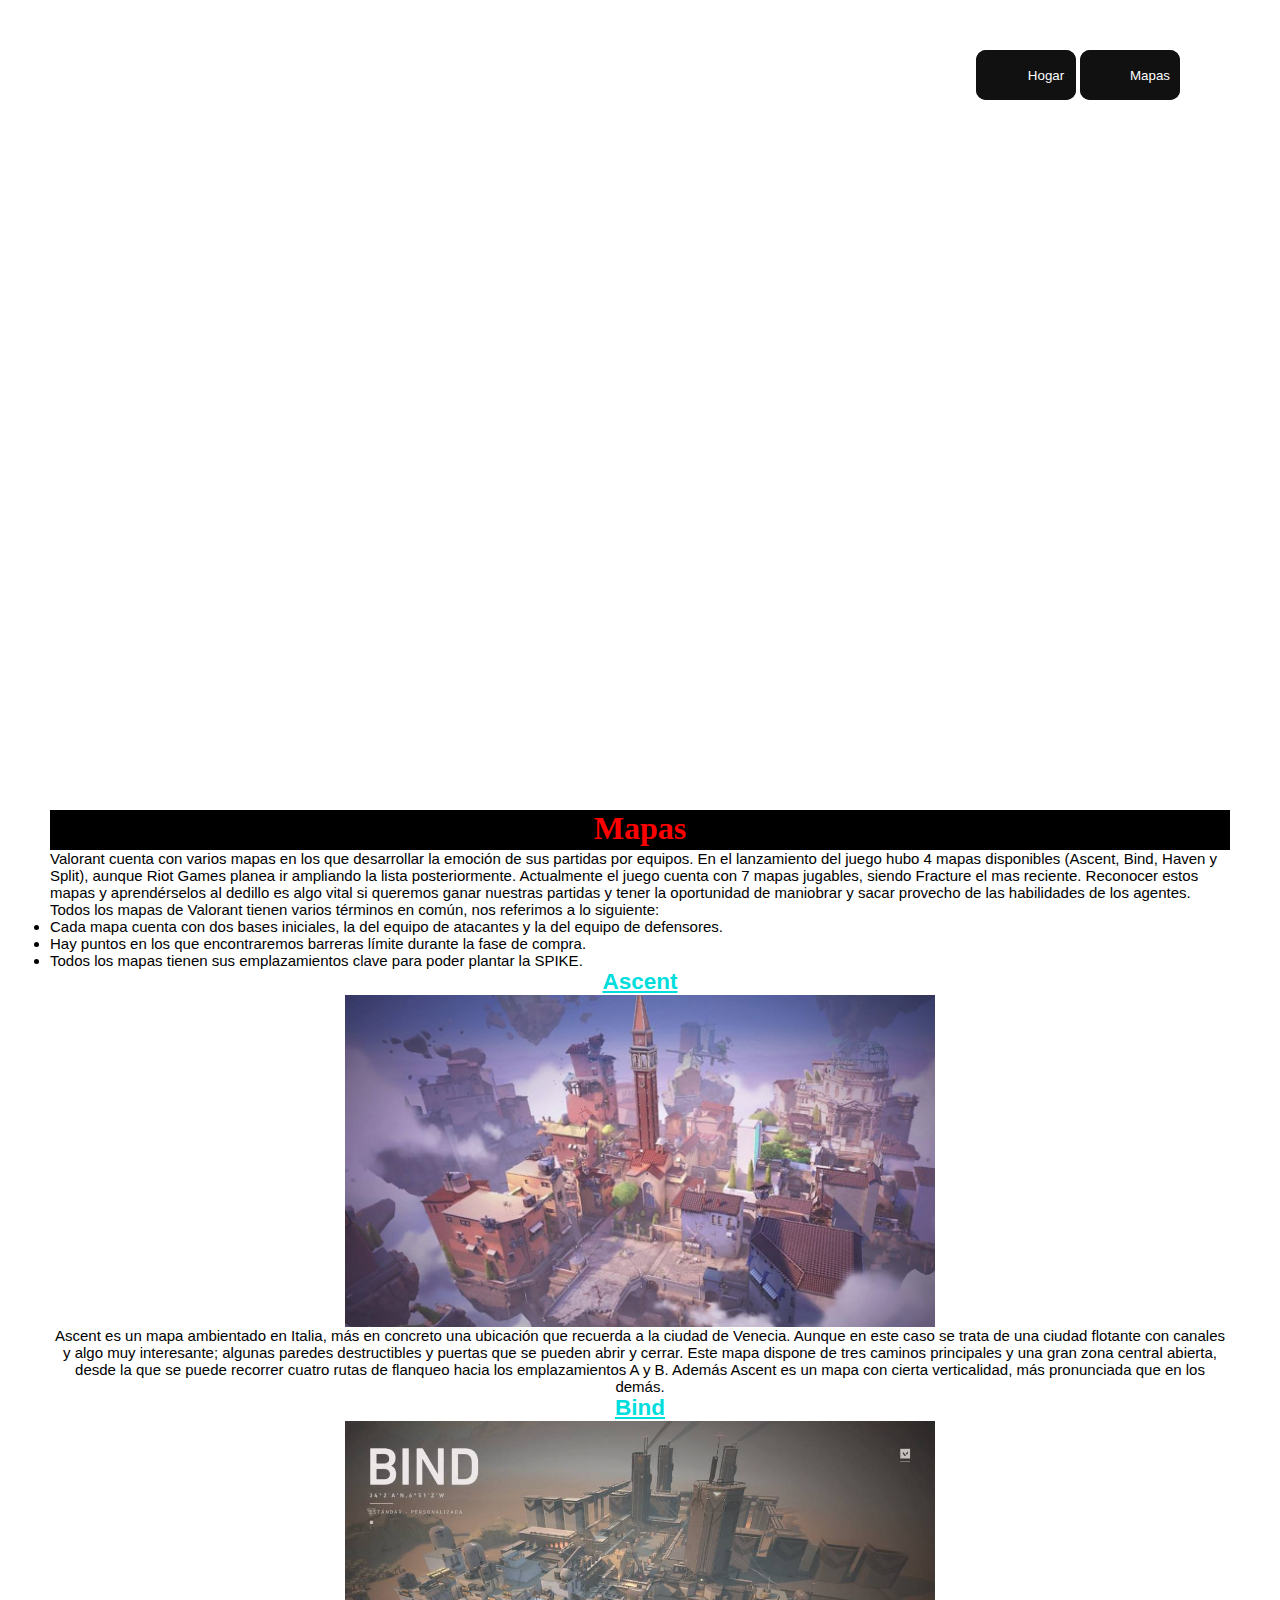
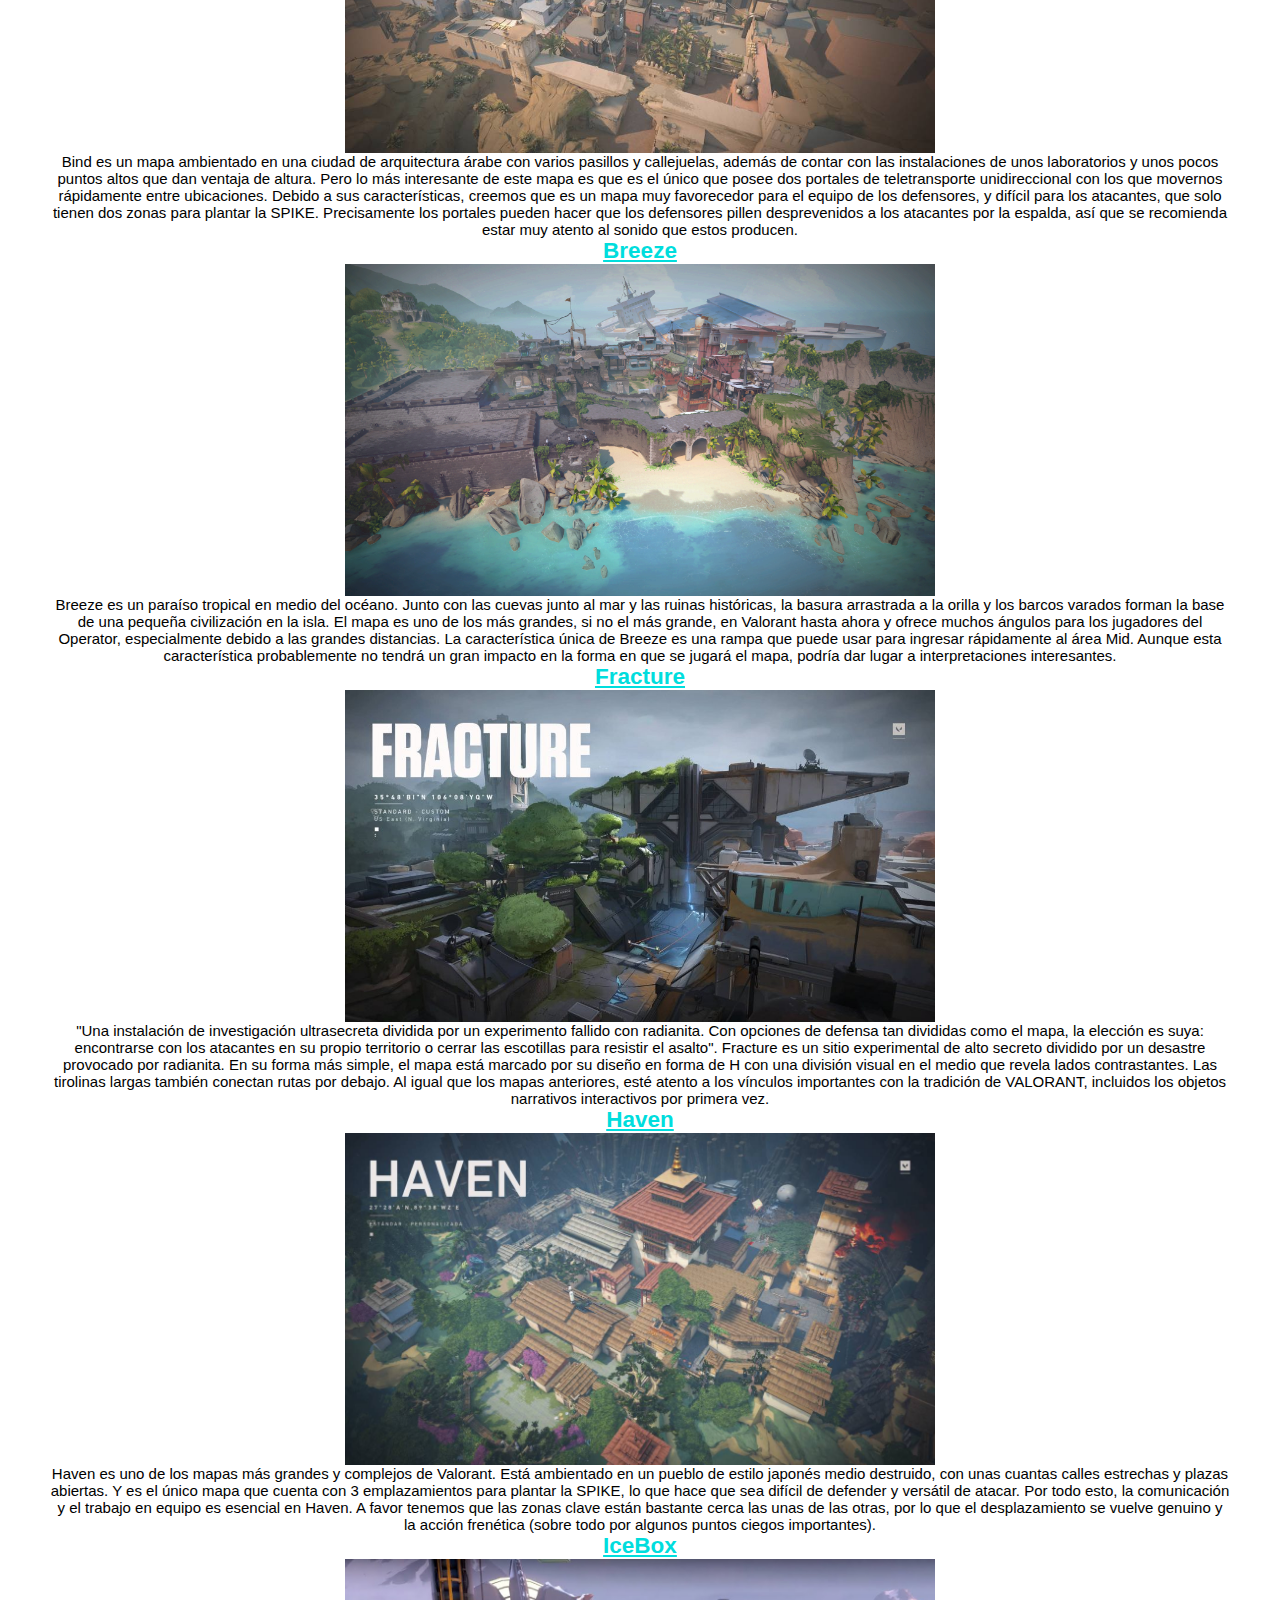
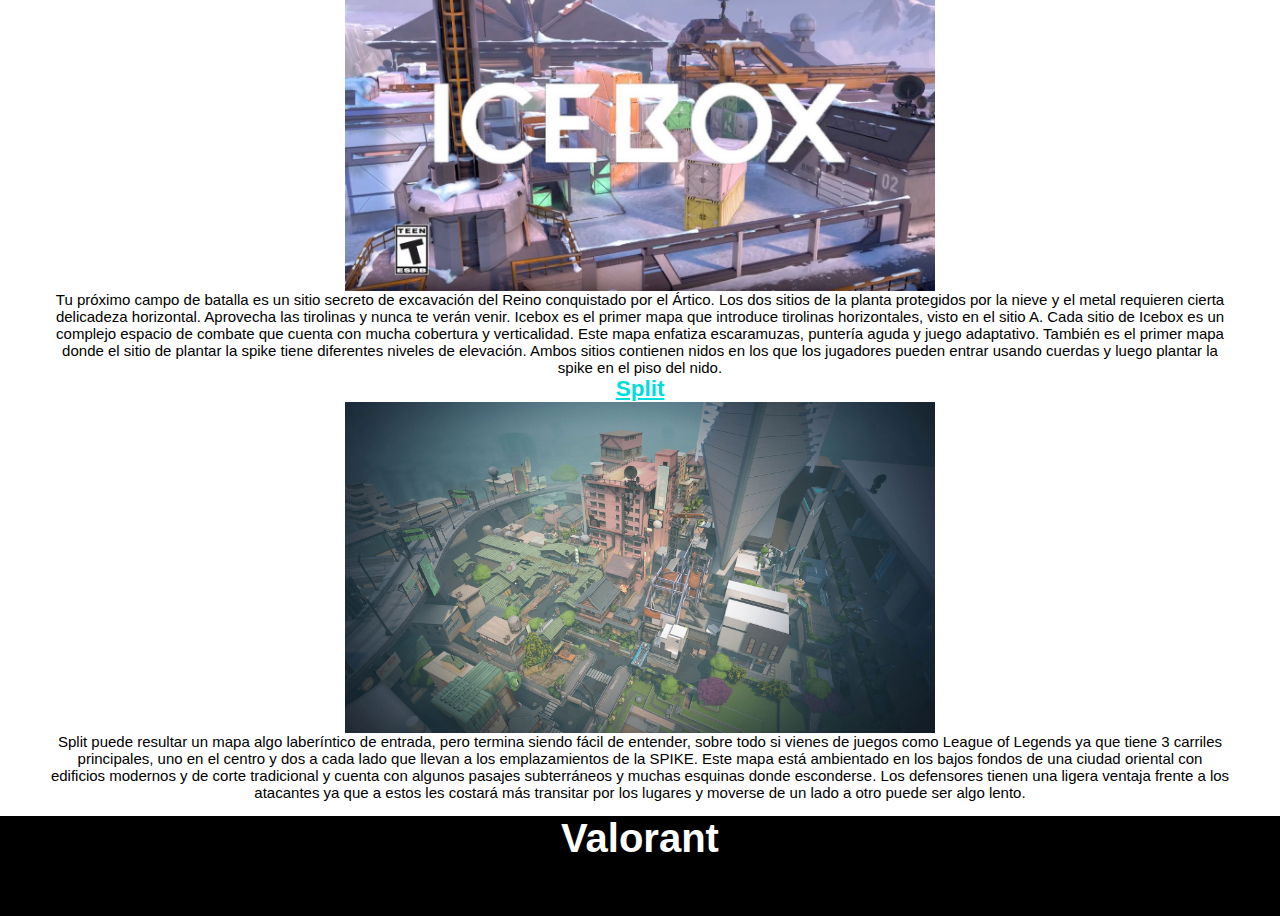
==== mapas.html @ 54af2543 "repositorio desafio clase 10" ====
<!DOCTYPE html>
<html lang="es">
  <head>
    <meta charset="UTF-8" />
    <meta http-equiv="X-UA-Compatible" content="IE=edge" />
    <meta name="viewport" content="width=device-width, initial-scale=1.0" />
    <link rel="stylesheet" href="css/estilos.css" />
    <title>Mapas</title>
  </head>
  <body>
    <!-- header -->
    <header id="flexHeader">
        <nav" >
        <button class="glow-on-hover" > <a class="links" href="index.html">Hogar</a> </button>
        <button class="glow-on-hover" > <a class="links" href="mapas.html">Mapas</a> </button>
      </nav>
    </header>

    <main>
        <h1 class="tituloMain">Mapas</h1>

        <p class="textos">
            Valorant cuenta con varios mapas en los  que desarrollar la emoción de
            sus partidas por equipos. En el lanzamiento del juego hubo 4 mapas
            disponibles (Ascent, Bind, Haven y Split), aunque Riot Games planea ir
            ampliando la lista posteriormente.  Actualmente el juego cuenta con 7
            mapas jugables, siendo Fracture el mas reciente. Reconocer estos mapas y
            aprendérselos al dedillo es algo vital si queremos ganar nuestras
            partidas y tener la oportunidad de maniobrar y sacar provecho de las
            habilidades de los agentes. Todos los mapas de Valorant tienen varios
            términos en común, nos referimos a lo siguiente:
       </p>

       <ul class="textos">
        <li>
            Cada mapa cuenta con dos bases iniciales, la del equipo de atacantes y
            la del equipo de defensores.
        </li>
        <li>
            Hay puntos en los que encontraremos barreras límite durante la fase de
            compra.
        </li>
        <li>
            Todos los mapas tienen sus emplazamientos clave para poder plantar la
            SPIKE.
        </li>
      </ul>

      <!-- mapas -->

        <div id="flexMapas">

            <h3 class="nombreMapas">Ascent</h3>

            <img src="css/ascent.jpeg" class="imgChica" />

            <p>
                Ascent es un mapa ambientado en Italia, más en concreto una ubicación
                que recuerda a la ciudad de Venecia. Aunque en este caso se trata de
                una ciudad flotante con canales y algo muy interesante; algunas
                paredes destructibles y puertas que se pueden abrir y cerrar. Este
                mapa dispone de tres caminos principales y una gran zona central
                abierta, desde la que se puede recorrer cuatro rutas de flanqueo hacia
                los emplazamientos A y B. Además Ascent es un mapa con cierta
                verticalidad, más pronunciada que en los demás.
            </p>

            <h3 class="nombreMapas">Bind</h3>

            <img src="css/Bind---.jpg" class="imgChica" />

            <p>
                Bind es un mapa ambientado en una ciudad de arquitectura árabe con
                varios pasillos y callejuelas, además de contar con las instalaciones
                de unos laboratorios y unos pocos puntos altos que dan ventaja de
                altura. Pero lo más interesante de este mapa es que es el único que
                posee dos portales de teletransporte unidireccional con los que
                movernos rápidamente entre ubicaciones. Debido a sus características,
                creemos que es un mapa muy favorecedor para el equipo de los
                defensores, y difícil para los atacantes, que solo tienen dos zonas
                para plantar la SPIKE. Precisamente los portales pueden hacer que los
                defensores pillen desprevenidos a los atacantes por la espalda, así
                que se recomienda estar muy atento al sonido que estos producen.
            </p>

            <h3 class="nombreMapas">Breeze</h3>

            <img src="css/Breeze.png" class="imgChica" />

            <p class=>
                Breeze es un paraíso tropical en medio del océano. Junto con las
                cuevas junto al mar y las ruinas históricas, la basura arrastrada a la
                orilla y los barcos varados forman la base de una pequeña civilización
                en la isla. El mapa es uno de los más grandes, si no el más grande, en
                Valorant hasta ahora y ofrece muchos ángulos para los jugadores del
                Operator, especialmente debido a las grandes distancias. La
                característica única de Breeze es una rampa que puede usar para
                ingresar rápidamente al área Mid. Aunque esta característica
                probablemente no tendrá un gran impacto en la forma en que se jugará
                el mapa, podría dar lugar a interpretaciones interesantes.
            </p>

            <h4 class="nombreMapas">Fracture</h4>

            <img src="css/Fracture.jpg" class="imgChica">

            <p>
                "Una instalación de investigación ultrasecreta dividida por un experimento fallido con radianita. Con opciones de defensa tan divididas como el mapa, la elección es suya: encontrarse con los atacantes en su propio territorio o cerrar las escotillas para resistir el asalto".
                    
                Fracture es un sitio experimental de alto secreto dividido por un desastre provocado por radianita. En su forma más simple, el mapa está marcado por su diseño en forma de H con una división visual en el medio que revela lados contrastantes. Las tirolinas largas también conectan rutas por debajo. Al igual que los mapas anteriores, esté atento a los vínculos importantes con la tradición de VALORANT, incluidos los objetos narrativos interactivos por primera vez.
            </p>

            <h4 class="nombreMapas">Haven</h4>

            <img src="css/Haven.jpg" class="imgChica">

            <p>
                Haven es uno de los mapas más grandes y complejos de Valorant. Está ambientado en un pueblo de estilo japonés medio destruido, con unas cuantas calles estrechas y plazas abiertas. Y es el único mapa que cuenta con 3 emplazamientos para plantar la SPIKE, lo que hace que sea difícil de defender y versátil de atacar.

                Por todo esto, la comunicación y el trabajo en equipo es esencial en Haven. A favor tenemos que las zonas clave están bastante cerca las unas de las otras, por lo que el desplazamiento se vuelve genuino y la acción frenética (sobre todo por algunos puntos ciegos importantes).
            </p>

            <h4 class="nombreMapas">IceBox</h4>

            <img src="css/IceBox.jpg" class="imgChica">

            <p>
                Tu próximo campo de batalla es un sitio secreto de excavación del Reino conquistado por el Ártico. Los dos sitios de la planta protegidos por la nieve y el metal requieren cierta delicadeza horizontal. Aprovecha las tirolinas y nunca te verán venir.

                Icebox es el primer mapa que introduce tirolinas horizontales, visto en el sitio A. Cada sitio de Icebox es un complejo espacio de combate que cuenta con mucha cobertura y verticalidad. Este mapa enfatiza escaramuzas, puntería aguda y juego adaptativo.
                    
                También es el primer mapa donde el sitio de plantar la spike tiene diferentes niveles de elevación. Ambos sitios contienen nidos en los que los jugadores pueden entrar usando cuerdas y luego plantar la spike en el piso del nido.
            </p>

            <h4 class="nombreMapas">Split</h4>
            <img src="css/Split.jpg" class="imgChica">

            <p>
                Split puede resultar un mapa algo laberíntico de entrada, pero termina siendo fácil de entender, sobre todo si vienes de juegos como League of Legends ya que tiene 3 carriles principales, uno en el centro y dos a cada lado que llevan a los emplazamientos de la SPIKE.

                Este mapa está ambientado en los bajos fondos de una ciudad oriental con edificios modernos y de corte tradicional y cuenta con algunos pasajes subterráneos y muchas esquinas donde esconderse. Los defensores tienen una ligera ventaja frente a los atacantes ya que a estos les costará más transitar por los lugares y moverse de un lado a otro puede ser algo lento.
            </p>
        </div>
    </main>

    <footer>
        <h2 class="textFooter">Valorant</h2>
    </footer>

    
  </body>
</html>
---- css/estilos.css ----
*{
  margin: 0;
  padding: 0;
}


#grilla {
  display: grid;
  grid-area: "header" "section" "main" "footer";
}
/* grid body */

#flexHeader {
  display: flex;
  height: 700px;
  justify-content: end;

  margin-left: 50px;
  margin-right: 50px;
  padding: 50px;

  background-image: url("https://valorantstrike.com/wp-content/uploads/2020/07/Valorant-Wallpaper-Boys-Dark-Display.jpg");
  background-size: cover;
  background-position: center center;
  background-attachment: fixed;
  background-repeat: no-repeat;

  margin-bottom: 10px;
}

.links {
  text-decoration: none;
  color: white;
  margin-left: 40px;
}


.glow-on-hover {
  width: 100px;
  height: 50px;
  border: none;
  outline: none;
  color: #fff;
  background: #111;
  cursor: pointer;
  position: relative;
  z-index: 0;
  border-radius: 10px;
}

.glow-on-hover:before {
  content: '';
  background: linear-gradient(45deg, #ff0000, #ff7300, #fffb00, #48ff00, #00ffd5, #002bff, #7a00ff, #ff00c8, #ff0000);
  position: absolute;
  top: -2px;
  left:-2px;
  background-size: 400%;
  z-index: -1;
  filter: blur(5px);
  width: calc(100% + 4px);
  height: calc(100% + 4px);
  animation: glowing 20s linear infinite;
  opacity: 0;
  transition: opacity .3s ease-in-out;
  border-radius: 10px;
}

.glow-on-hover:active {
  color: #000
}

.glow-on-hover:active:after {
  background: transparent;
}

.glow-on-hover:hover:before {
  opacity: 1;
}

.glow-on-hover:after {
  z-index: -1;
  content: '';
  position: absolute;
  width: 100%;
  height: 100%;
  background: #111;
  left: 0;
  top: 0;
  border-radius: 10px;
}

@keyframes glowing {
  0% { background-position: 0 0; }
  50% { background-position: 400% 0; }
  100% { background-position: 0 0; }
}

.links:link {
  color: white;
}

.links:visited {
  color: white;
}

.flexSection {
  display: flex;
  flex-direction: column;
  justify-content: center;
  align-items: center;

  margin-left: 50px;
  margin-right: 50px;
}

.titulosSection {
  background-color: rgb(238, 8, 8);
  height: 30px;
  color: white;
  text-align: center;
  font-size: 22px;
}

.textos {
  font-size: 15px;
  font-family: "Lucida Sans", "Lucida Sans Regular", "Lucida Grande",
    "Lucida Sans Unicode", Geneva, Verdana, sans-serif;
}

main {
  margin-left: 50px;
  margin-right: 50px;
}

.tituloMain {
  background-color: black;
  color: red;
  height: 40px;
  text-align: center;
  font-size: 32px;
}

@media screen and (min-width: 768px) {
  #agentes {
    display: grid;
    grid-template-areas:
      "agentes1 agentes1 img1"
      "img2 agentes2 agentes2";
  
    grid-template-rows: 1fr 1fr;
    grid-template-columns: 1fr 1fr 1fr;
  }
}

@media screen and (max-width: 768px) {
  #agentes {
    display: flex;
    flex-direction: column;
    justify-content: center;
    align-items: center;
  }
}



#agentes1 {
  grid-area: agentes1;
  padding: 30px;
}

#agentes2 {
  grid-area: agentes2;
  padding: 30px;
}
#img1 {
  grid-area: img1;
  width: 80%;
  justify-self: center;
  align-self: center;
}

@media screen and (min-width: 768px) {
  #img2 {
    grid-area: img2;
    width: 80%;
    justify-self: center;
    align-self: center;
  }
  #img2_responsive{
    display: none;
  }
}

@media screen and (max-width: 768px) {
  #img2 {
    display: none;;
  }
  #img2_responsive{
    width: 80%;
  }
}




.imgChica {
  width: 50%;
  height: 60%;
}

section {
  margin-left: 20px;
  margin-right: 20px;
}

.padreFlex {
  display: flex;
  flex-direction: row;
}

.letraGrande {
  font-size: 110%;
}

#flexMapas{
  display: flex;
  flex-direction: column;
  justify-content: center;
  align-items: center;
  text-align: center;
  font-size: 15px;
  font-family: "Lucida Sans", "Lucida Sans Regular", "Lucida Grande",
    "Lucida Sans Unicode", Geneva, Verdana, sans-serif;

}

.nombreMapas {
  font-size: 150%;
  color: rgb(0, 221, 221);
  text-decoration: underline rgb(0, 221, 221);
}

footer{
  background-color: black;
  margin-top: 15px;
}
.textFooter{
  color: white;
  text-align: center;
  font-family: "Lucida Sans", "Lucida Sans Regular", "Lucida Grande", "Lucida Sans Unicode", Geneva, Verdana, sans-serif;
  font-size: 40px;
  height: 100px;
}
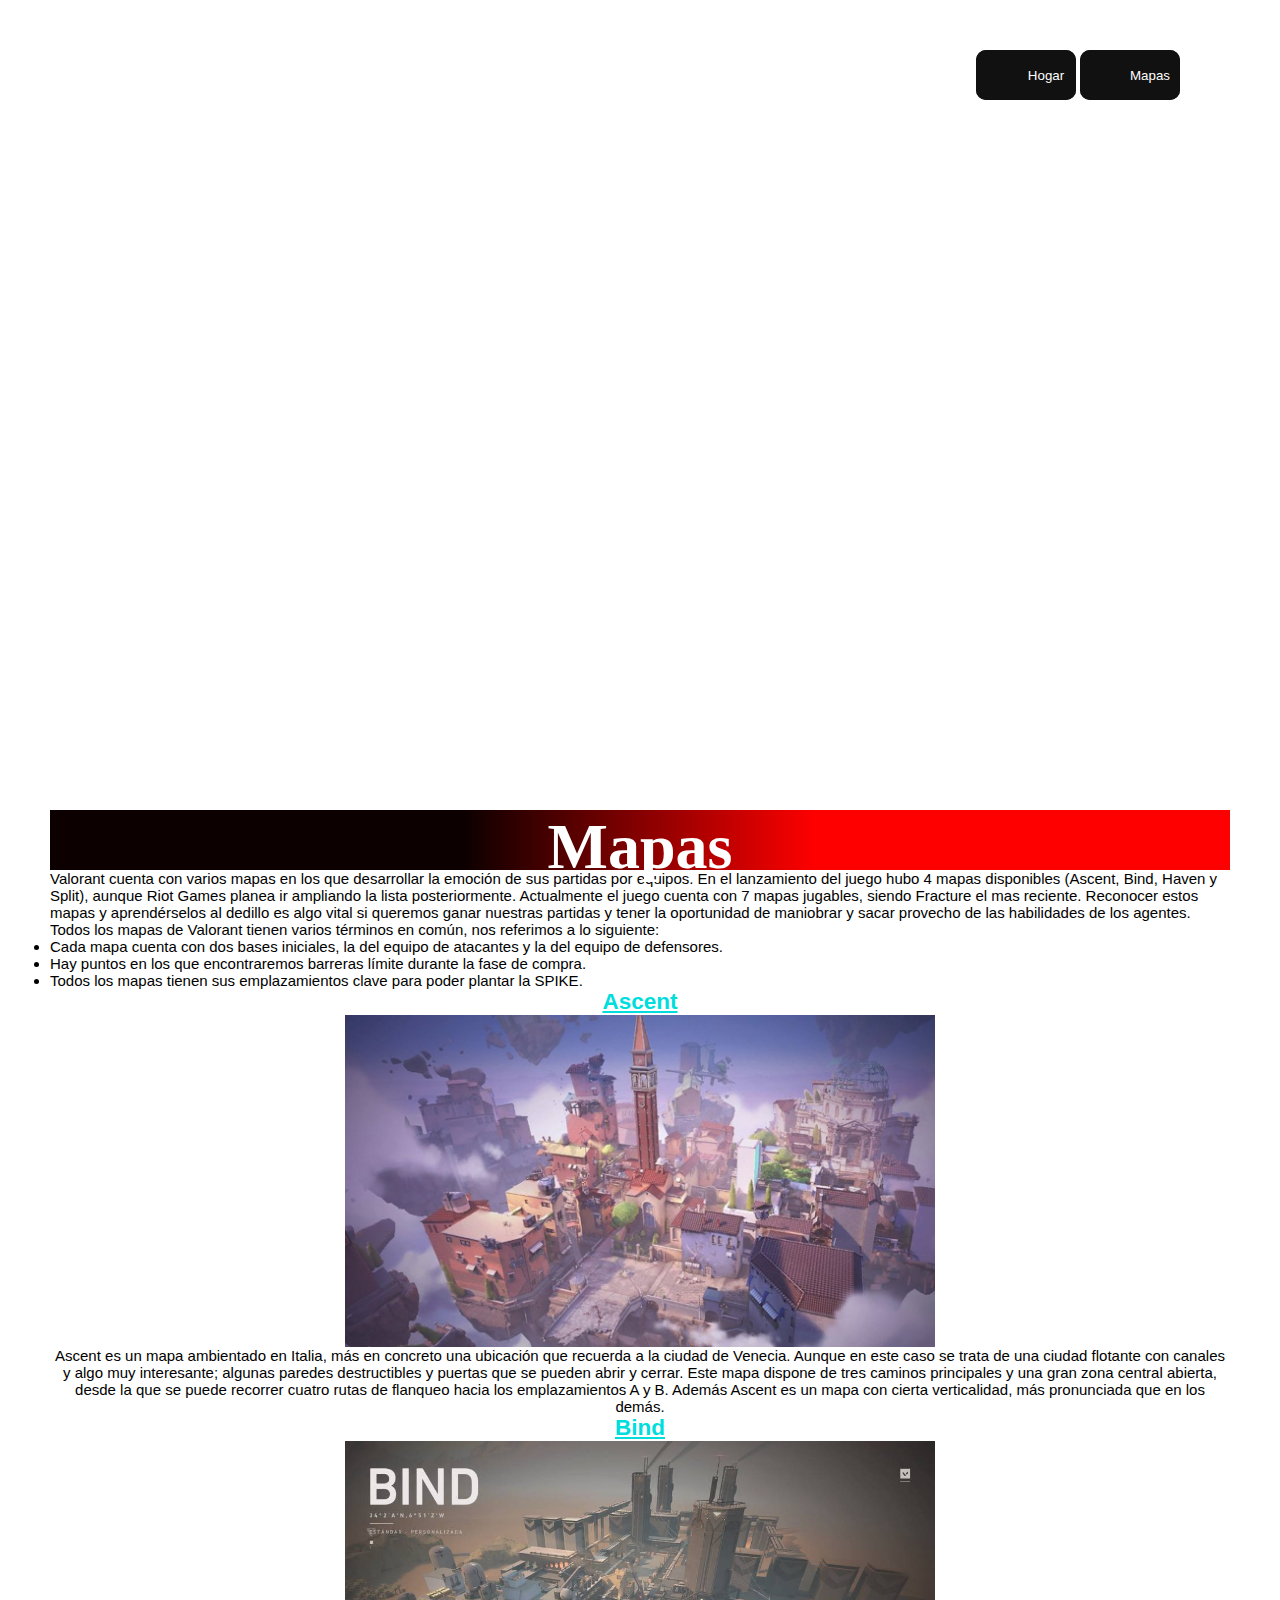
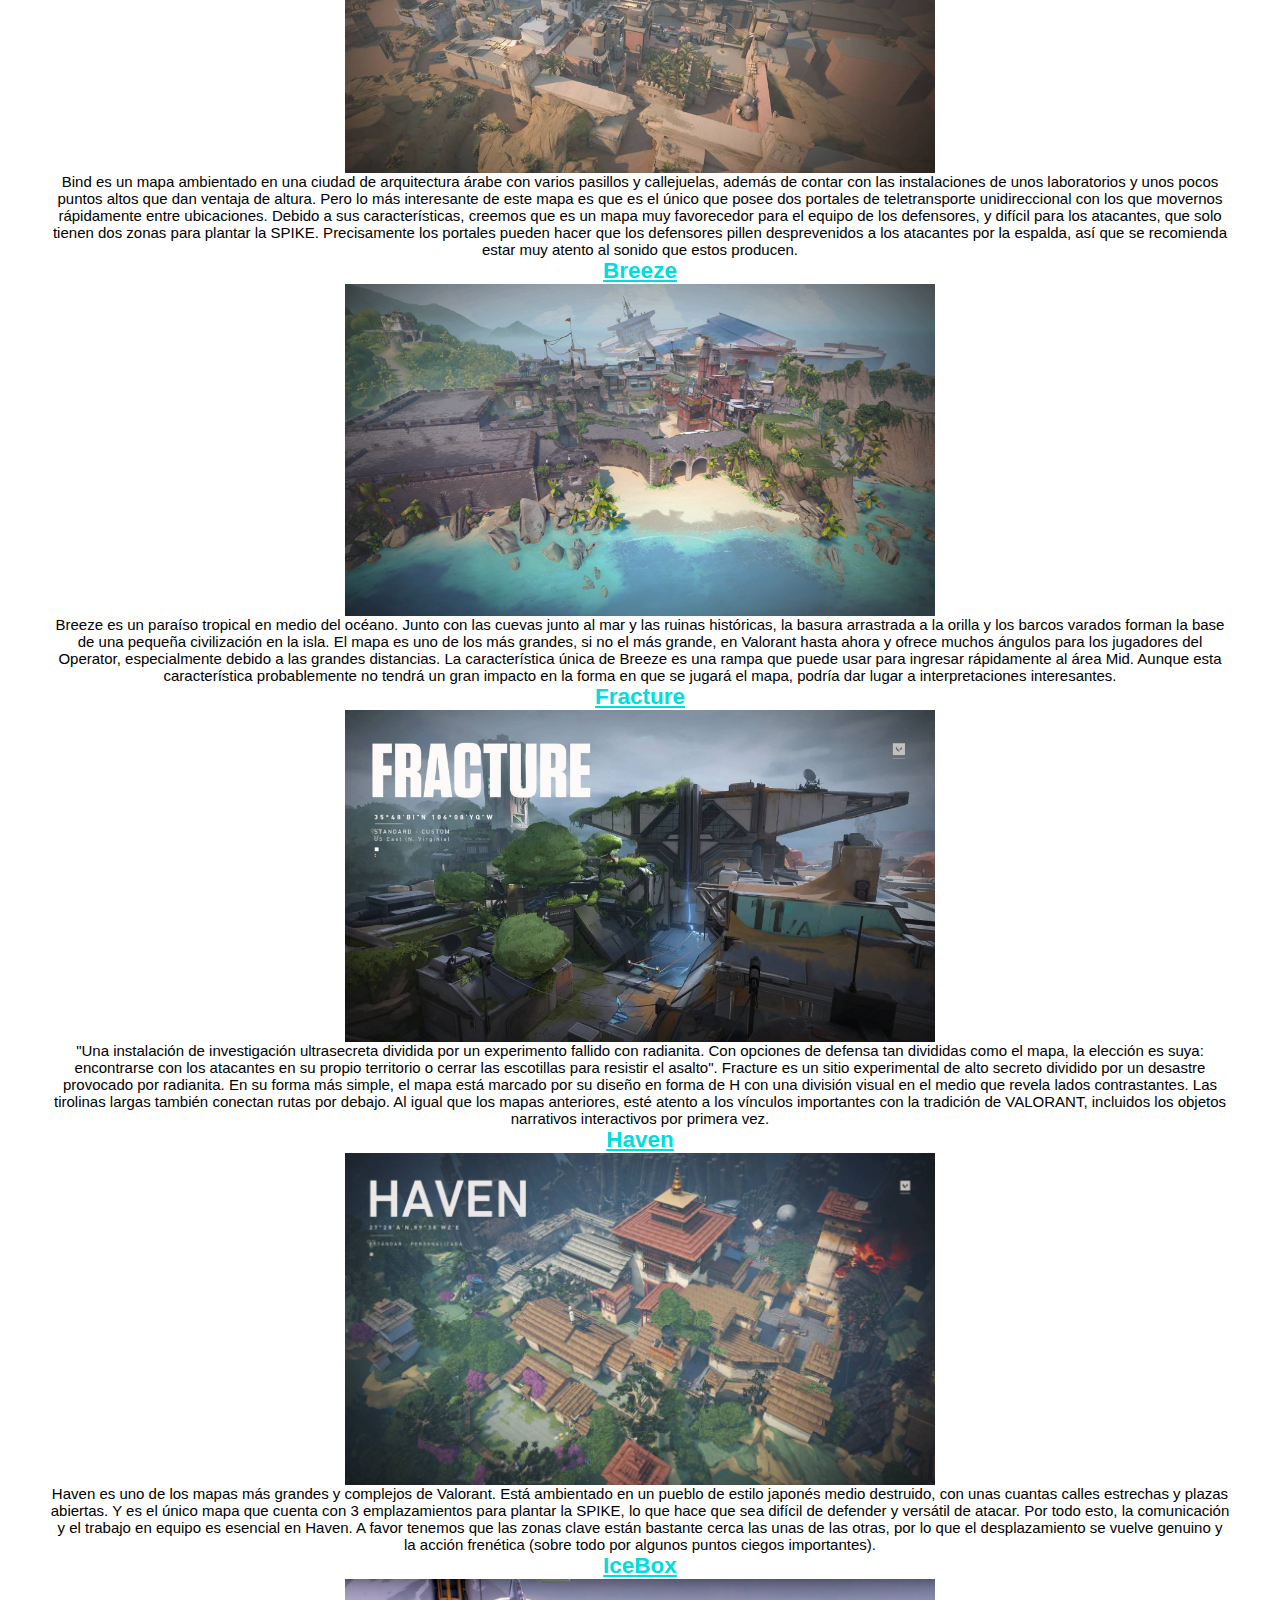
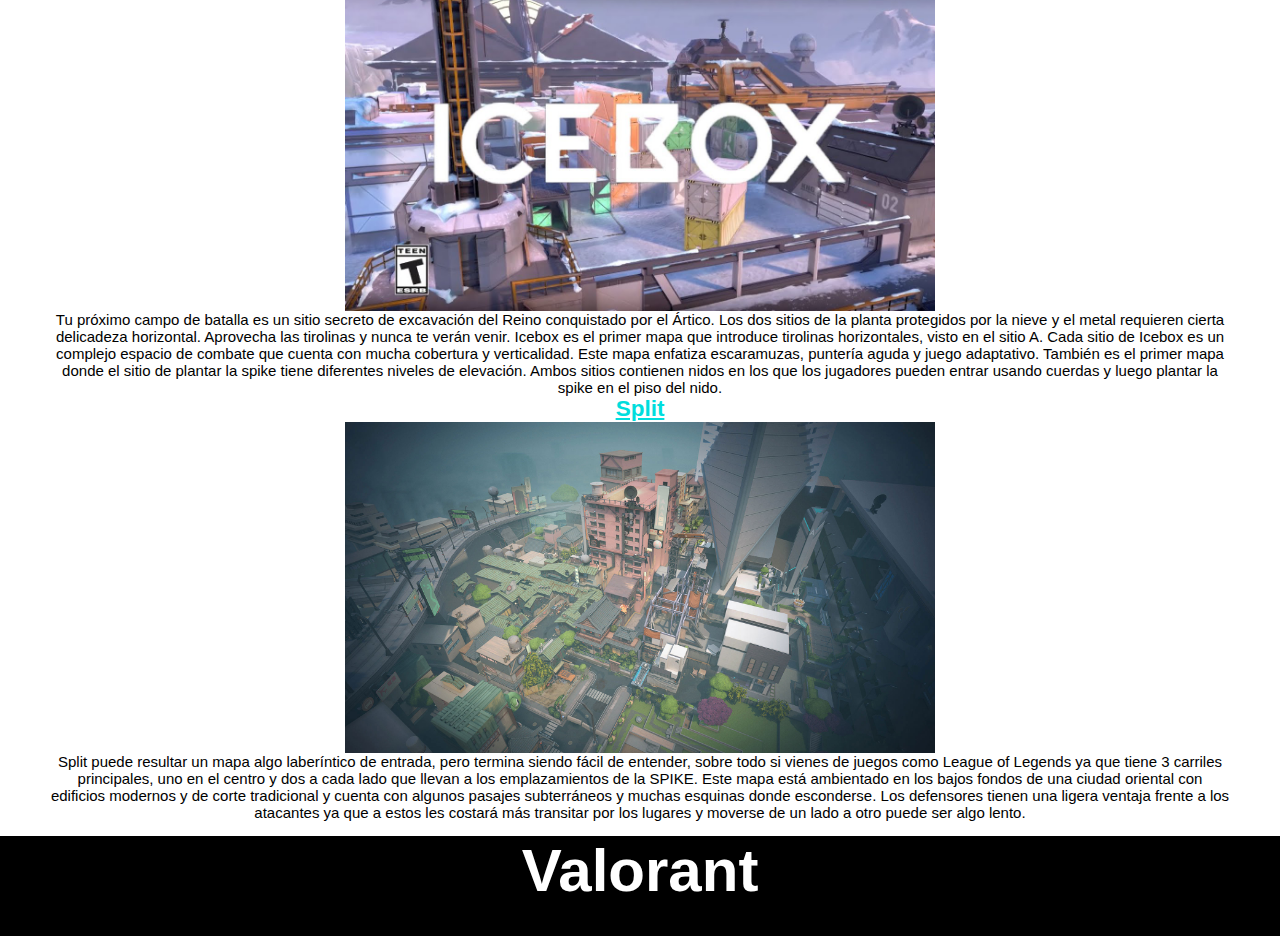
==== commit 1cfcddf4: "agregando animaciones" ====
--- a/mapas.html
+++ b/mapas.html
@@ -10,14 +10,16 @@
   <body>
     <!-- header -->
     <header id="flexHeader">
-        <nav" >
+      <nav>
         <button class="glow-on-hover" > <a class="links" href="index.html">Hogar</a> </button>
         <button class="glow-on-hover" > <a class="links" href="mapas.html">Mapas</a> </button>
       </nav>
     </header>
 
     <main>
-        <h1 class="tituloMain">Mapas</h1>
+        <section class="tituloMain">
+            <h1 class="h1-animacion"> Mapas </h1>
+            </section>
 
         <p class="textos">
             Valorant cuenta con varios mapas en los  que desarrollar la emoción de
@@ -143,9 +145,9 @@
         </div>
     </main>
 
-    <footer>
-        <h2 class="textFooter">Valorant</h2>
-    </footer>
+    <footer class="textFooter">
+        <h2 class="animacionFooter">Valorant</h2>
+      </footer>
 
     
   </body>
--- a/css/estilos.css
+++ b/css/estilos.css
@@ -114,8 +114,7 @@
 }
 
 .titulosSection {
-  background-color: rgb(238, 8, 8);
-  height: 30px;
+  background: linear-gradient(90deg, rgba(131,58,180,1) 0%, rgba(253,29,29,1) 50%, rgba(252,176,69,1) 100%);
   color: white;
   text-align: center;
   font-size: 22px;
@@ -124,7 +123,7 @@
 .textos {
   font-size: 15px;
   font-family: "Lucida Sans", "Lucida Sans Regular", "Lucida Grande",
-    "Lucida Sans Unicode", Geneva, Verdana, sans-serif;
+  "Lucida Sans Unicode", Geneva, Verdana, sans-serif;
 }
 
 main {
@@ -133,11 +132,49 @@
 }
 
 .tituloMain {
-  background-color: black;
-  color: red;
-  height: 40px;
+  background: linear-gradient(90deg, rgba(12,0,0,1) 35%, rgba(255,0,0,1) 65%);
+  color: white;
+  height: 60px;
   text-align: center;
   font-size: 32px;
+  margin-left: 0px;
+  margin-right: 0px;
+}
+
+.h1-animacion{
+  display: inline;
+  animation-name: titulomain;
+  animation-duration: 4s;
+  animation-delay: 4s;
+  position: relative;
+  animation-iteration-count: 3;
+}
+
+@keyframes titulomain {
+  0%{
+    left: 0;
+    top: 0;
+}
+25%{
+    color: black;
+    left: 300px;
+    top: 0px;
+}
+50%{
+   
+   left: 300px; 
+   top: 0;
+}
+75%{
+   
+    left: 0px;
+    top: 0px;
+}
+100%{
+    
+    left: 0px;
+    top: 0px;
+}   
 }
 
 @media screen and (min-width: 768px) {
@@ -200,9 +237,6 @@
   }
 }
 
-
-
-
 .imgChica {
   width: 50%;
   height: 60%;
@@ -251,3 +285,38 @@
   font-size: 40px;
   height: 100px;
 }
+
+.animacionFooter{
+  display: inline;
+  animation-name: footer;
+  animation-duration: 4s;
+  animation-delay: 0s;
+  position: relative;
+  animation-iteration-count: infinite;
+}
+@keyframes footer {
+  0%{
+    left: 0;
+    top: 0;
+}
+25%{
+    color: red;
+    left: 300px;
+    top: 0px;
+}
+50%{
+   
+   left: 300px; 
+   top: 0;
+}
+75%{
+   
+    left: 0px;
+    top: 0px;
+}
+100%{
+    
+    left: 0px;
+    top: 0px;
+}   
+}
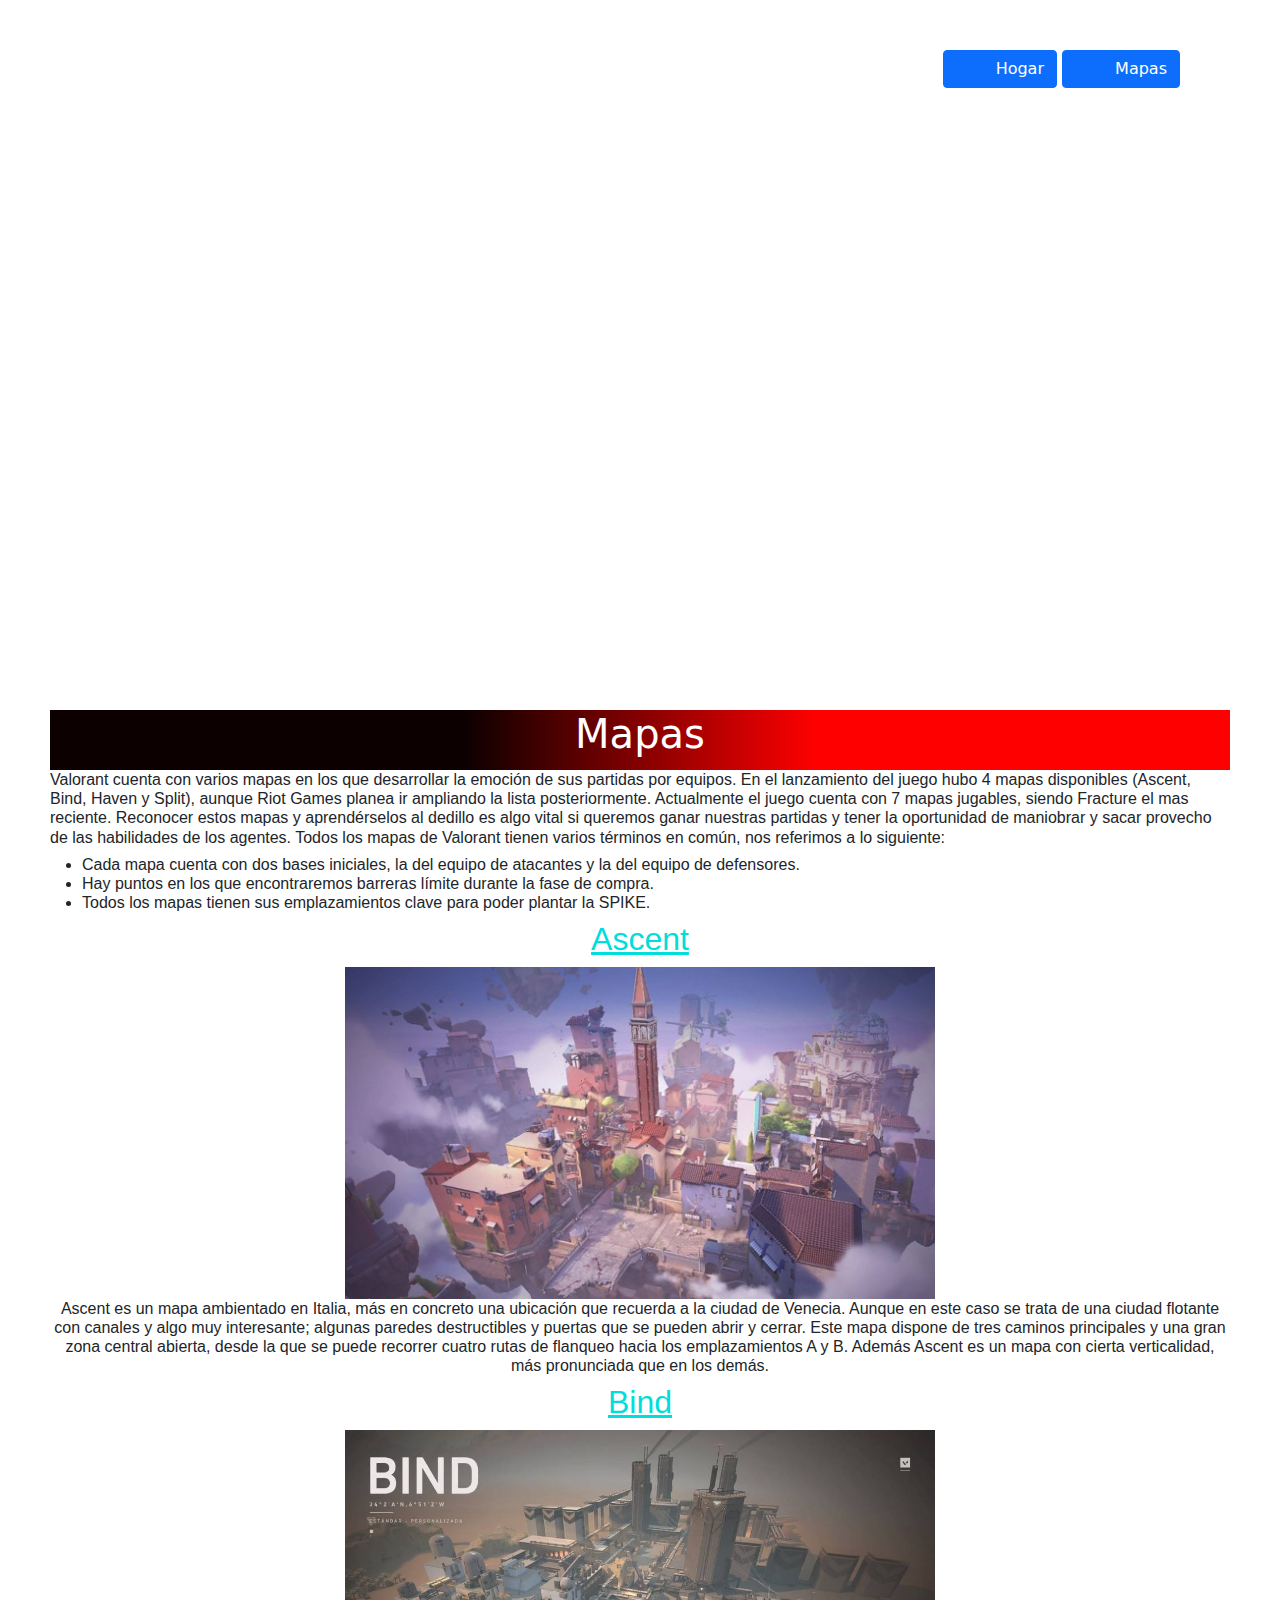
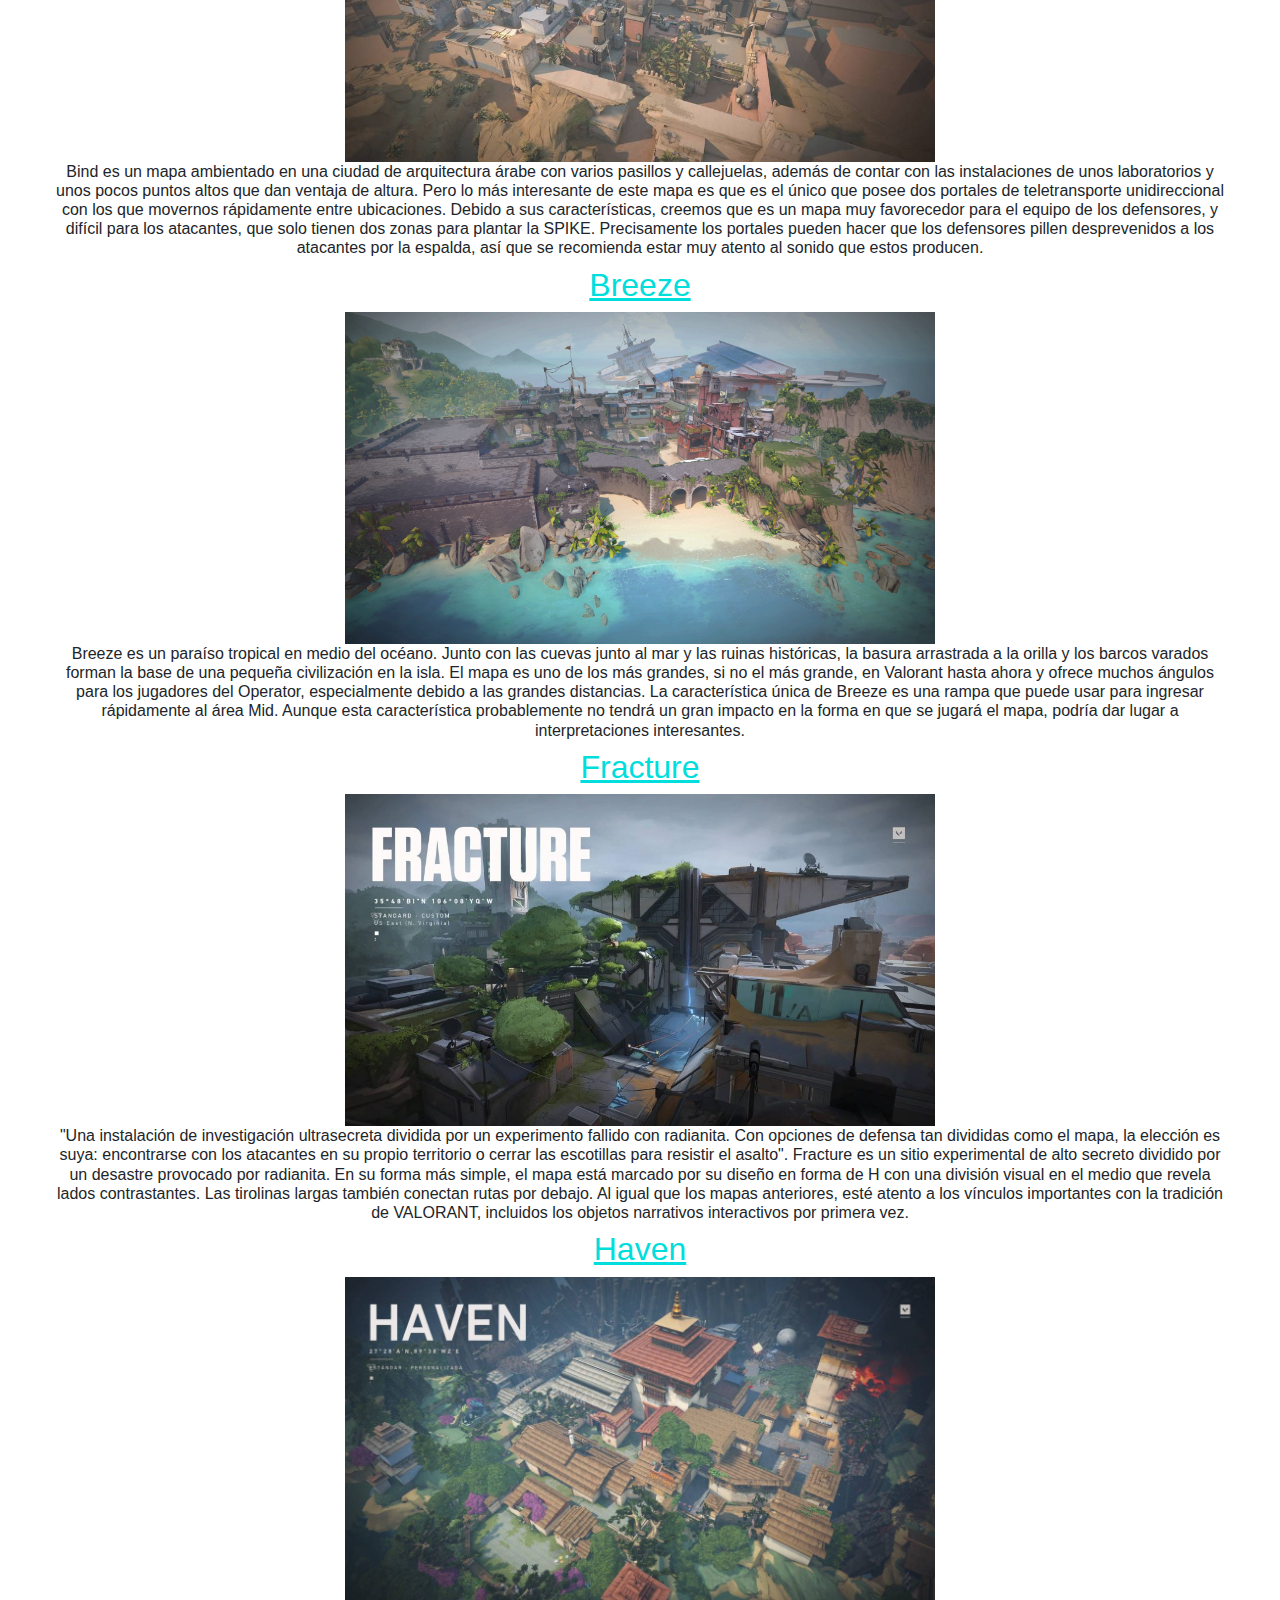
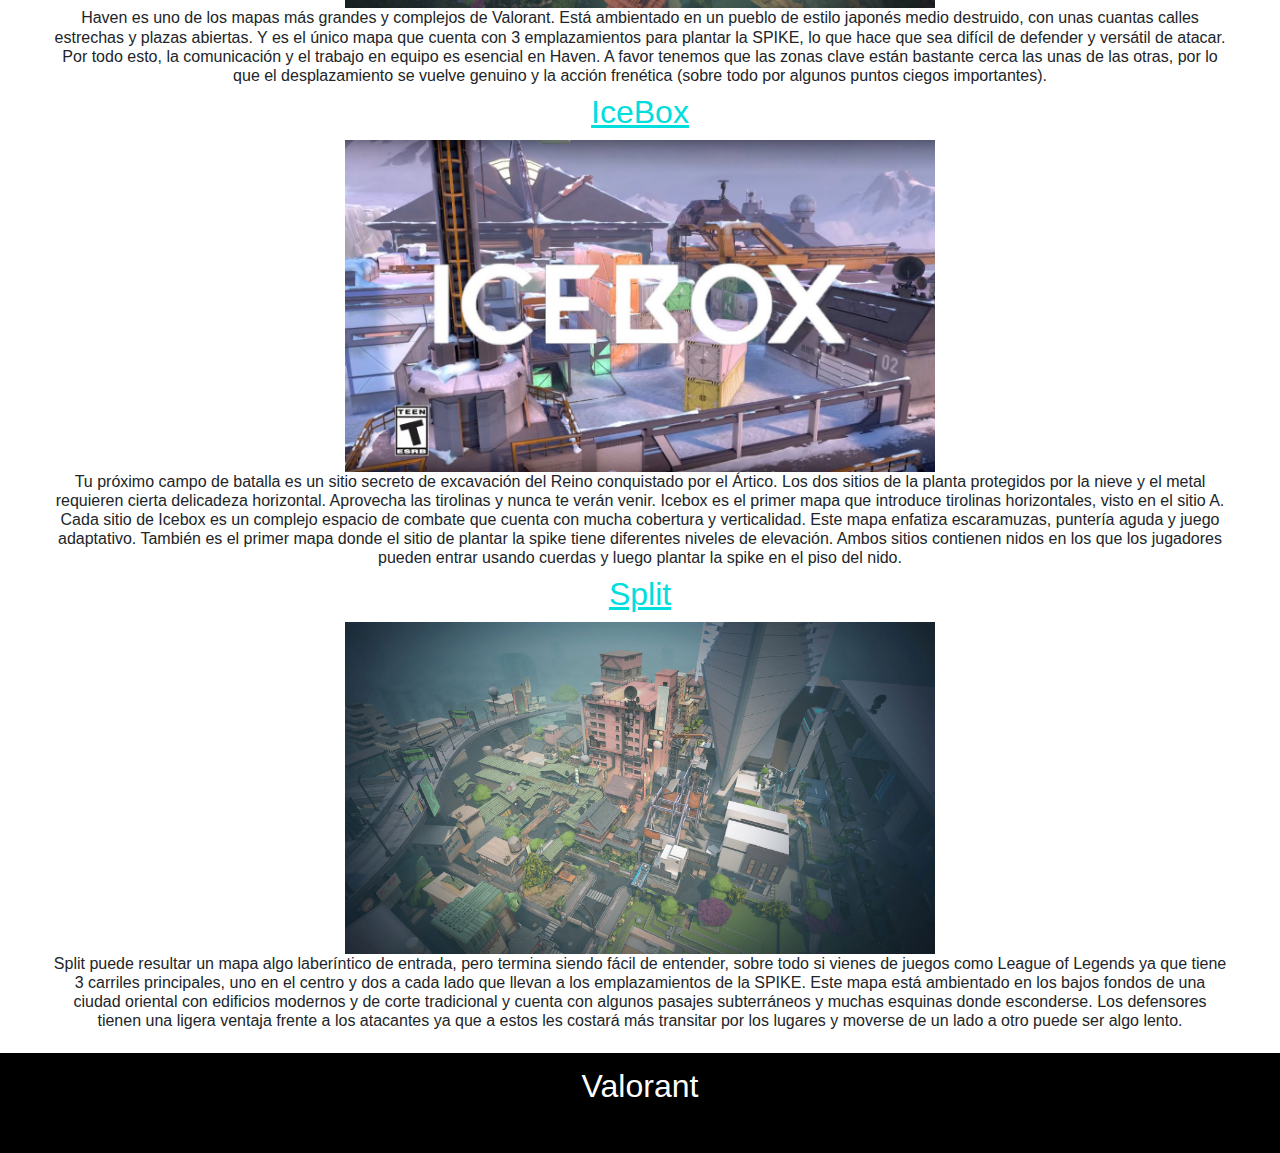
==== commit b43c2f29: "agregando Bootstrap" ====
--- a/mapas.html
+++ b/mapas.html
@@ -5,14 +5,15 @@
     <meta http-equiv="X-UA-Compatible" content="IE=edge" />
     <meta name="viewport" content="width=device-width, initial-scale=1.0" />
     <link rel="stylesheet" href="css/estilos.css" />
+    <link rel="stylesheet" href="bootstrap/css/bootstrap.css"> 
     <title>Mapas</title>
   </head>
   <body>
     <!-- header -->
     <header id="flexHeader">
       <nav>
-        <button class="glow-on-hover" > <a class="links" href="index.html">Hogar</a> </button>
-        <button class="glow-on-hover" > <a class="links" href="mapas.html">Mapas</a> </button>
+        <button type="button" class="btn btn-primary" > <a class="links" href="index.html">Hogar</a> </button>
+        <button type="button" class="btn btn-primary" > <a class="links" href="mapas.html">Mapas</a> </button>
       </nav>
     </header>
 
@@ -21,7 +22,7 @@
             <h1 class="h1-animacion"> Mapas </h1>
             </section>
 
-        <p class="textos">
+        <p class="textos h6">
             Valorant cuenta con varios mapas en los  que desarrollar la emoción de
             sus partidas por equipos. En el lanzamiento del juego hubo 4 mapas
             disponibles (Ascent, Bind, Haven y Split), aunque Riot Games planea ir
@@ -33,7 +34,7 @@
             términos en común, nos referimos a lo siguiente:
        </p>
 
-       <ul class="textos">
+       <ul class="textos h6">
         <li>
             Cada mapa cuenta con dos bases iniciales, la del equipo de atacantes y
             la del equipo de defensores.
@@ -52,11 +53,11 @@
 
         <div id="flexMapas">
 
-            <h3 class="nombreMapas">Ascent</h3>
+            <h3 class="nombreMapas h2">Ascent</h3>
 
             <img src="css/ascent.jpeg" class="imgChica" />
 
-            <p>
+            <p class="h6">
                 Ascent es un mapa ambientado en Italia, más en concreto una ubicación
                 que recuerda a la ciudad de Venecia. Aunque en este caso se trata de
                 una ciudad flotante con canales y algo muy interesante; algunas
@@ -67,11 +68,11 @@
                 verticalidad, más pronunciada que en los demás.
             </p>
 
-            <h3 class="nombreMapas">Bind</h3>
+            <h3 class="nombreMapas h2">Bind</h3>
 
             <img src="css/Bind---.jpg" class="imgChica" />
 
-            <p>
+            <p class="h6">
                 Bind es un mapa ambientado en una ciudad de arquitectura árabe con
                 varios pasillos y callejuelas, además de contar con las instalaciones
                 de unos laboratorios y unos pocos puntos altos que dan ventaja de
@@ -85,11 +86,11 @@
                 que se recomienda estar muy atento al sonido que estos producen.
             </p>
 
-            <h3 class="nombreMapas">Breeze</h3>
+            <h3 class="nombreMapas h2">Breeze</h3>
 
             <img src="css/Breeze.png" class="imgChica" />
 
-            <p class=>
+            <p class="h6">
                 Breeze es un paraíso tropical en medio del océano. Junto con las
                 cuevas junto al mar y las ruinas históricas, la basura arrastrada a la
                 orilla y los barcos varados forman la base de una pequeña civilización
@@ -102,31 +103,31 @@
                 el mapa, podría dar lugar a interpretaciones interesantes.
             </p>
 
-            <h4 class="nombreMapas">Fracture</h4>
+            <h4 class="nombreMapas h2">Fracture</h4>
 
             <img src="css/Fracture.jpg" class="imgChica">
 
-            <p>
+            <p class="h6">
                 "Una instalación de investigación ultrasecreta dividida por un experimento fallido con radianita. Con opciones de defensa tan divididas como el mapa, la elección es suya: encontrarse con los atacantes en su propio territorio o cerrar las escotillas para resistir el asalto".
                     
                 Fracture es un sitio experimental de alto secreto dividido por un desastre provocado por radianita. En su forma más simple, el mapa está marcado por su diseño en forma de H con una división visual en el medio que revela lados contrastantes. Las tirolinas largas también conectan rutas por debajo. Al igual que los mapas anteriores, esté atento a los vínculos importantes con la tradición de VALORANT, incluidos los objetos narrativos interactivos por primera vez.
             </p>
 
-            <h4 class="nombreMapas">Haven</h4>
+            <h4 class="nombreMapas h2">Haven</h4>
 
             <img src="css/Haven.jpg" class="imgChica">
 
-            <p>
+            <p class="h6">
                 Haven es uno de los mapas más grandes y complejos de Valorant. Está ambientado en un pueblo de estilo japonés medio destruido, con unas cuantas calles estrechas y plazas abiertas. Y es el único mapa que cuenta con 3 emplazamientos para plantar la SPIKE, lo que hace que sea difícil de defender y versátil de atacar.
 
                 Por todo esto, la comunicación y el trabajo en equipo es esencial en Haven. A favor tenemos que las zonas clave están bastante cerca las unas de las otras, por lo que el desplazamiento se vuelve genuino y la acción frenética (sobre todo por algunos puntos ciegos importantes).
             </p>
 
-            <h4 class="nombreMapas">IceBox</h4>
+            <h4 class="nombreMapas h2">IceBox</h4>
 
             <img src="css/IceBox.jpg" class="imgChica">
 
-            <p>
+            <p class="h6">
                 Tu próximo campo de batalla es un sitio secreto de excavación del Reino conquistado por el Ártico. Los dos sitios de la planta protegidos por la nieve y el metal requieren cierta delicadeza horizontal. Aprovecha las tirolinas y nunca te verán venir.
 
                 Icebox es el primer mapa que introduce tirolinas horizontales, visto en el sitio A. Cada sitio de Icebox es un complejo espacio de combate que cuenta con mucha cobertura y verticalidad. Este mapa enfatiza escaramuzas, puntería aguda y juego adaptativo.
@@ -134,10 +135,10 @@
                 También es el primer mapa donde el sitio de plantar la spike tiene diferentes niveles de elevación. Ambos sitios contienen nidos en los que los jugadores pueden entrar usando cuerdas y luego plantar la spike en el piso del nido.
             </p>
 
-            <h4 class="nombreMapas">Split</h4>
+            <h4 class="nombreMapas h2">Split</h4>
             <img src="css/Split.jpg" class="imgChica">
 
-            <p>
+            <p class="h6">
                 Split puede resultar un mapa algo laberíntico de entrada, pero termina siendo fácil de entender, sobre todo si vienes de juegos como League of Legends ya que tiene 3 carriles principales, uno en el centro y dos a cada lado que llevan a los emplazamientos de la SPIKE.
 
                 Este mapa está ambientado en los bajos fondos de una ciudad oriental con edificios modernos y de corte tradicional y cuenta con algunos pasajes subterráneos y muchas esquinas donde esconderse. Los defensores tienen una ligera ventaja frente a los atacantes ya que a estos les costará más transitar por los lugares y moverse de un lado a otro puede ser algo lento.
@@ -145,9 +146,9 @@
         </div>
     </main>
 
-    <footer class="textFooter">
+    <footer id="textFooter">
         <h2 class="animacionFooter">Valorant</h2>
-      </footer>
+    </footer>
 
     
   </body>
--- a/css/estilos.css
+++ b/css/estilos.css
@@ -32,61 +32,6 @@
   text-decoration: none;
   color: white;
   margin-left: 40px;
-}
-
-
-.glow-on-hover {
-  width: 100px;
-  height: 50px;
-  border: none;
-  outline: none;
-  color: #fff;
-  background: #111;
-  cursor: pointer;
-  position: relative;
-  z-index: 0;
-  border-radius: 10px;
-}
-
-.glow-on-hover:before {
-  content: '';
-  background: linear-gradient(45deg, #ff0000, #ff7300, #fffb00, #48ff00, #00ffd5, #002bff, #7a00ff, #ff00c8, #ff0000);
-  position: absolute;
-  top: -2px;
-  left:-2px;
-  background-size: 400%;
-  z-index: -1;
-  filter: blur(5px);
-  width: calc(100% + 4px);
-  height: calc(100% + 4px);
-  animation: glowing 20s linear infinite;
-  opacity: 0;
-  transition: opacity .3s ease-in-out;
-  border-radius: 10px;
-}
-
-.glow-on-hover:active {
-  color: #000
-}
-
-.glow-on-hover:active:after {
-  background: transparent;
-}
-
-.glow-on-hover:hover:before {
-  opacity: 1;
-}
-
-.glow-on-hover:after {
-  z-index: -1;
-  content: '';
-  position: absolute;
-  width: 100%;
-  height: 100%;
-  background: #111;
-  left: 0;
-  top: 0;
-  border-radius: 10px;
 }
 
 @keyframes glowing {
@@ -278,7 +223,7 @@
   background-color: black;
   margin-top: 15px;
 }
-.textFooter{
+#textFooter{
   color: white;
   text-align: center;
   font-family: "Lucida Sans", "Lucida Sans Regular", "Lucida Grande", "Lucida Sans Unicode", Geneva, Verdana, sans-serif;
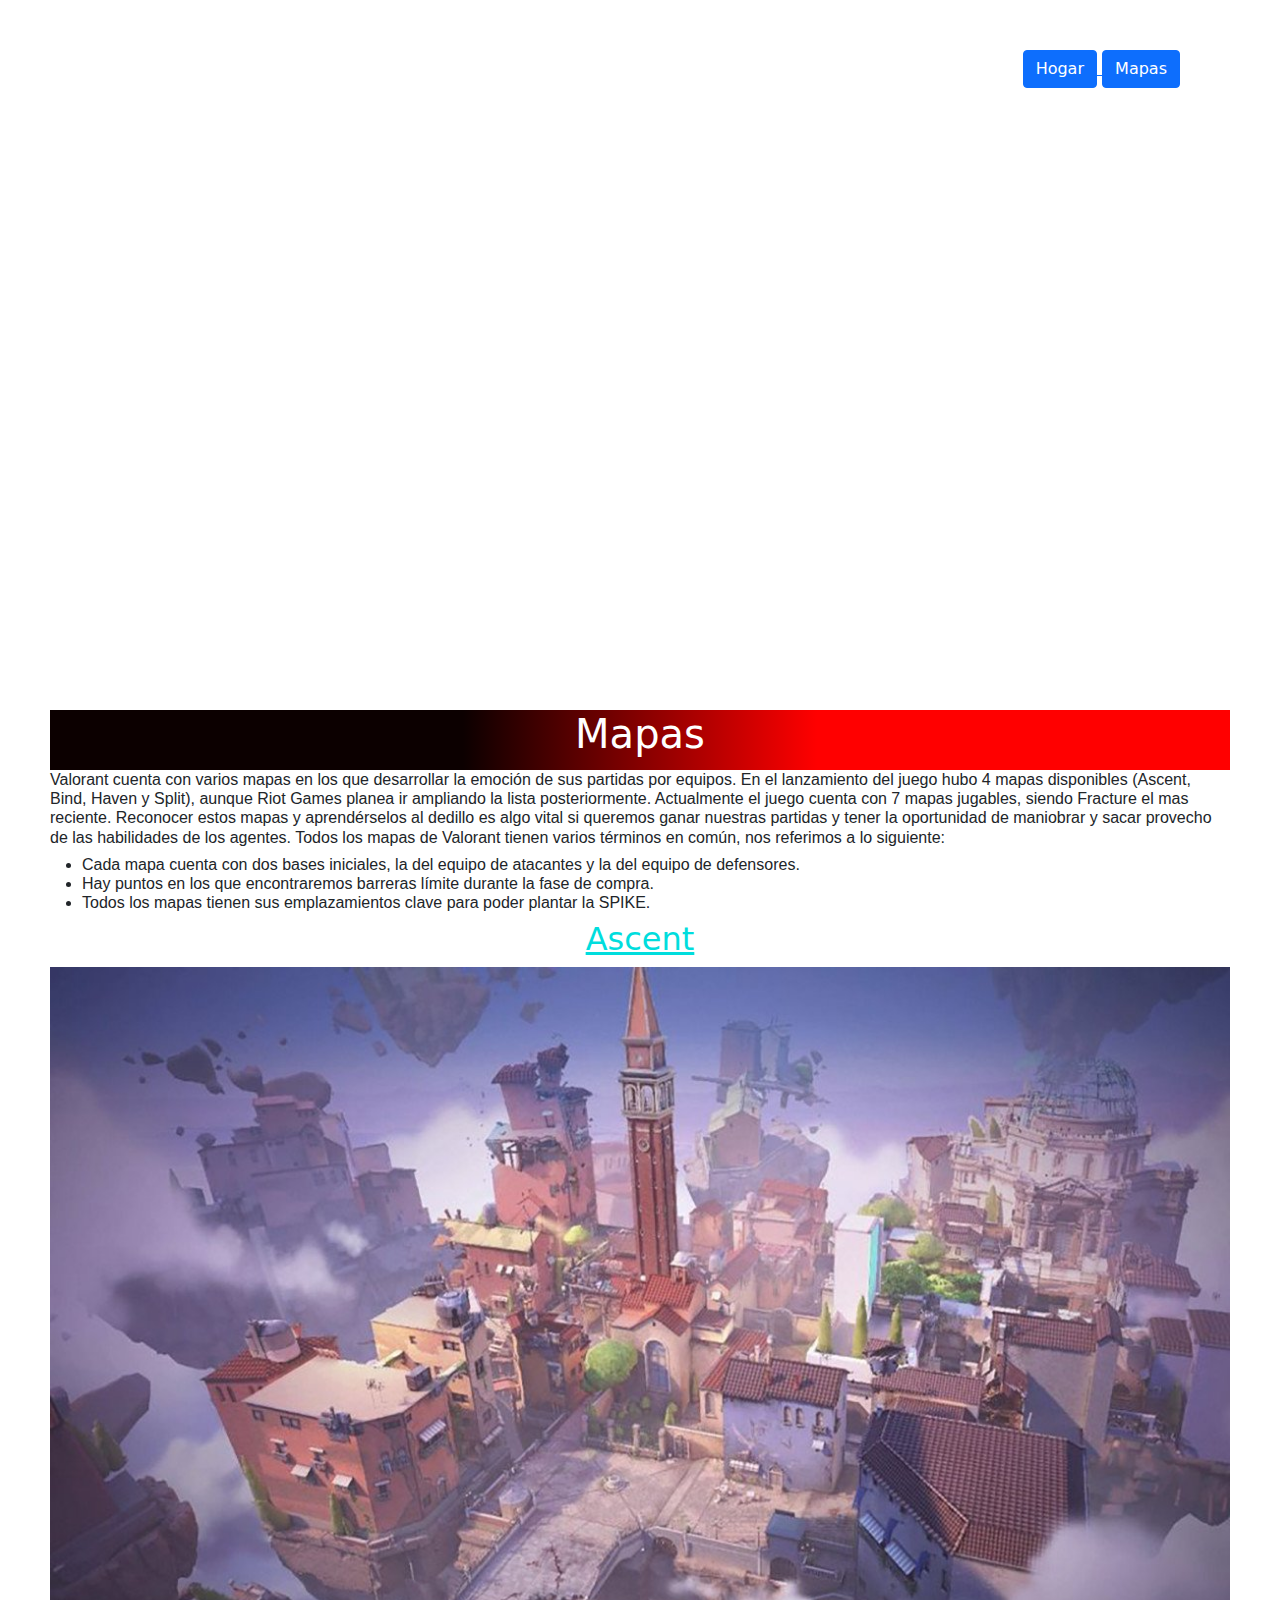
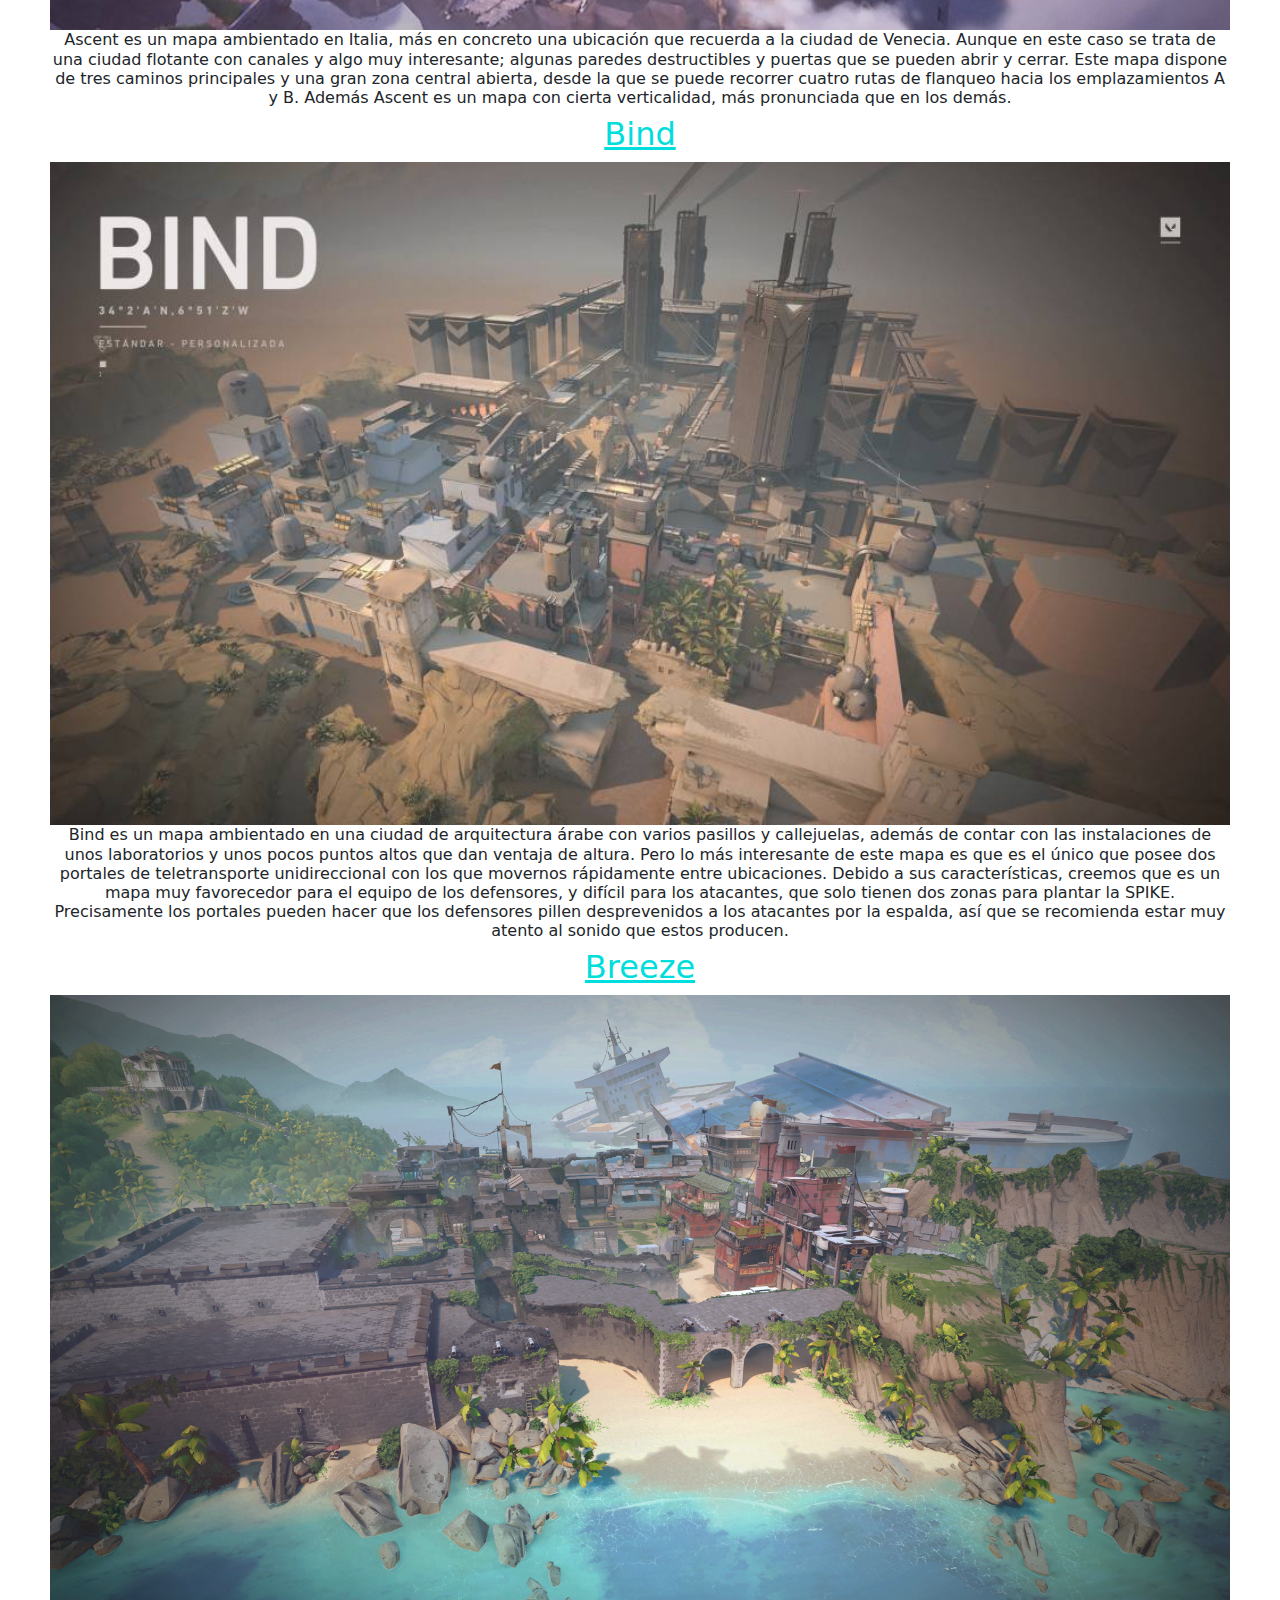
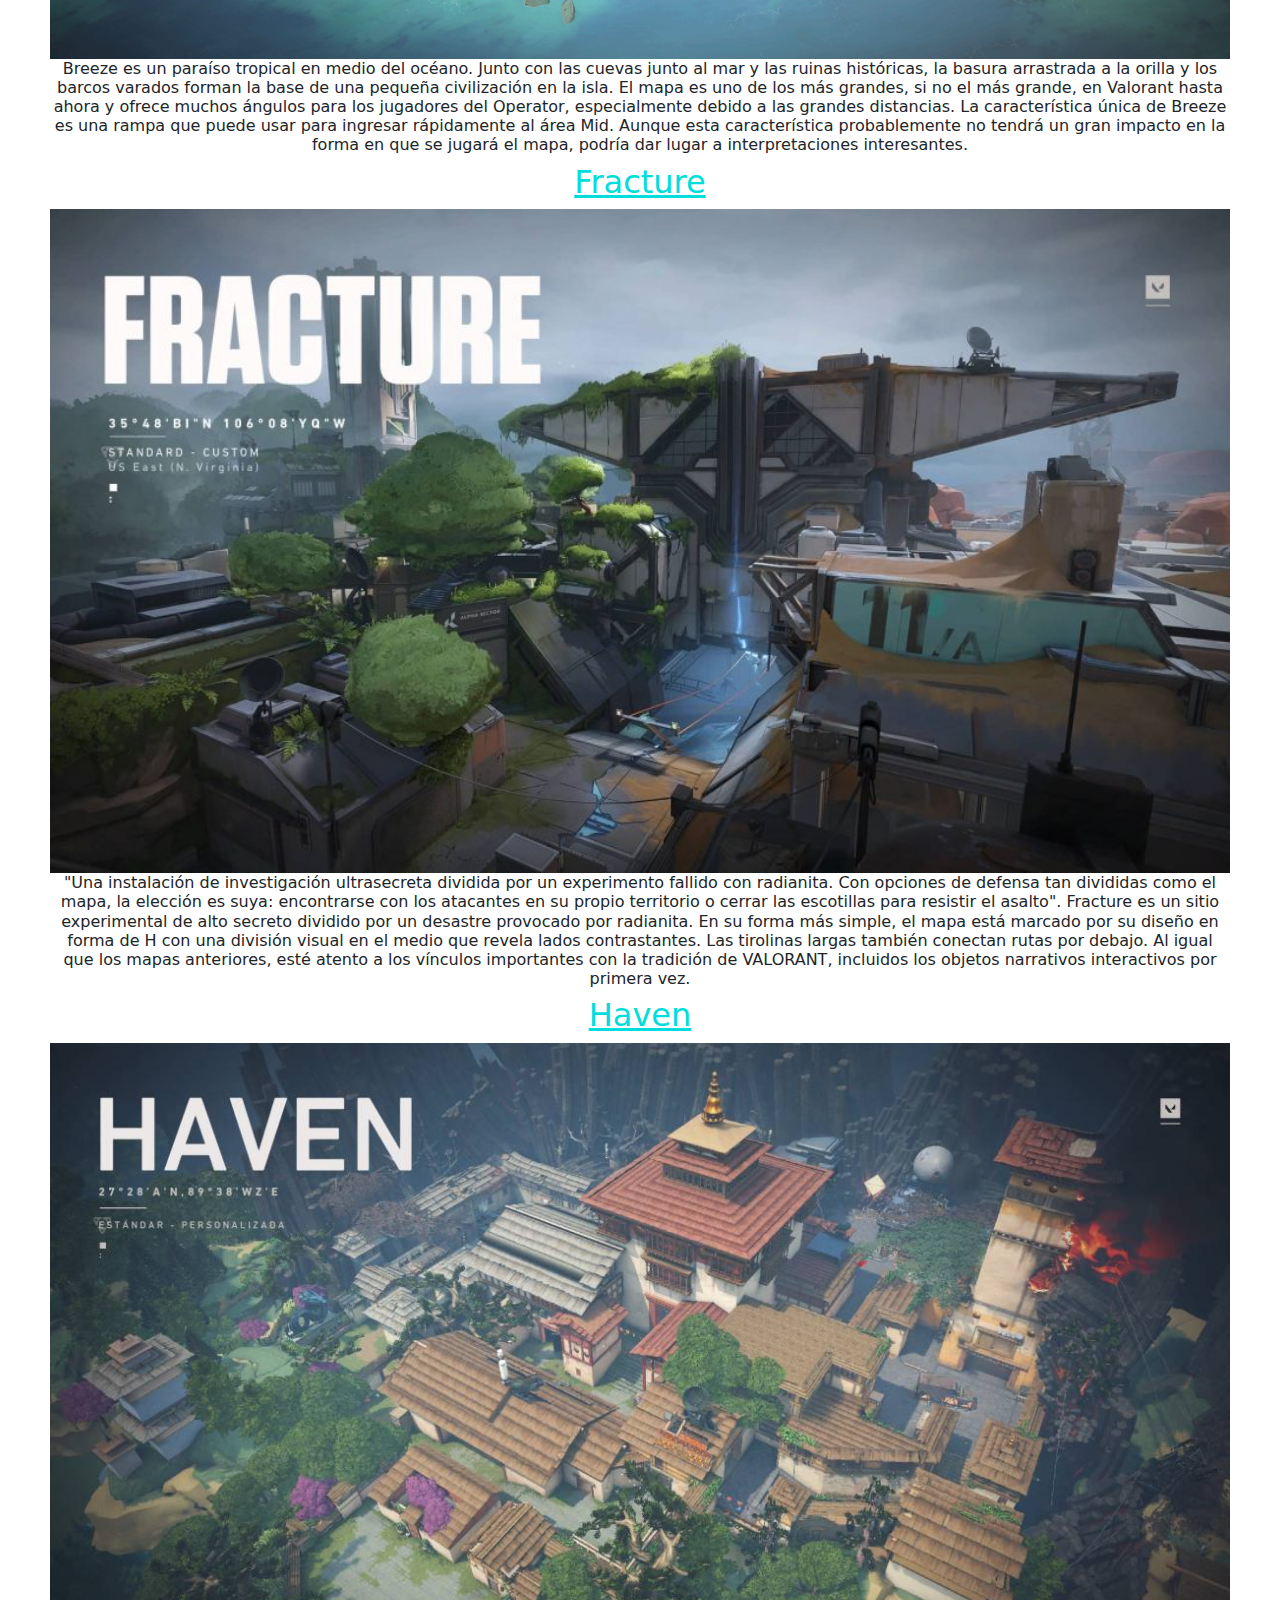
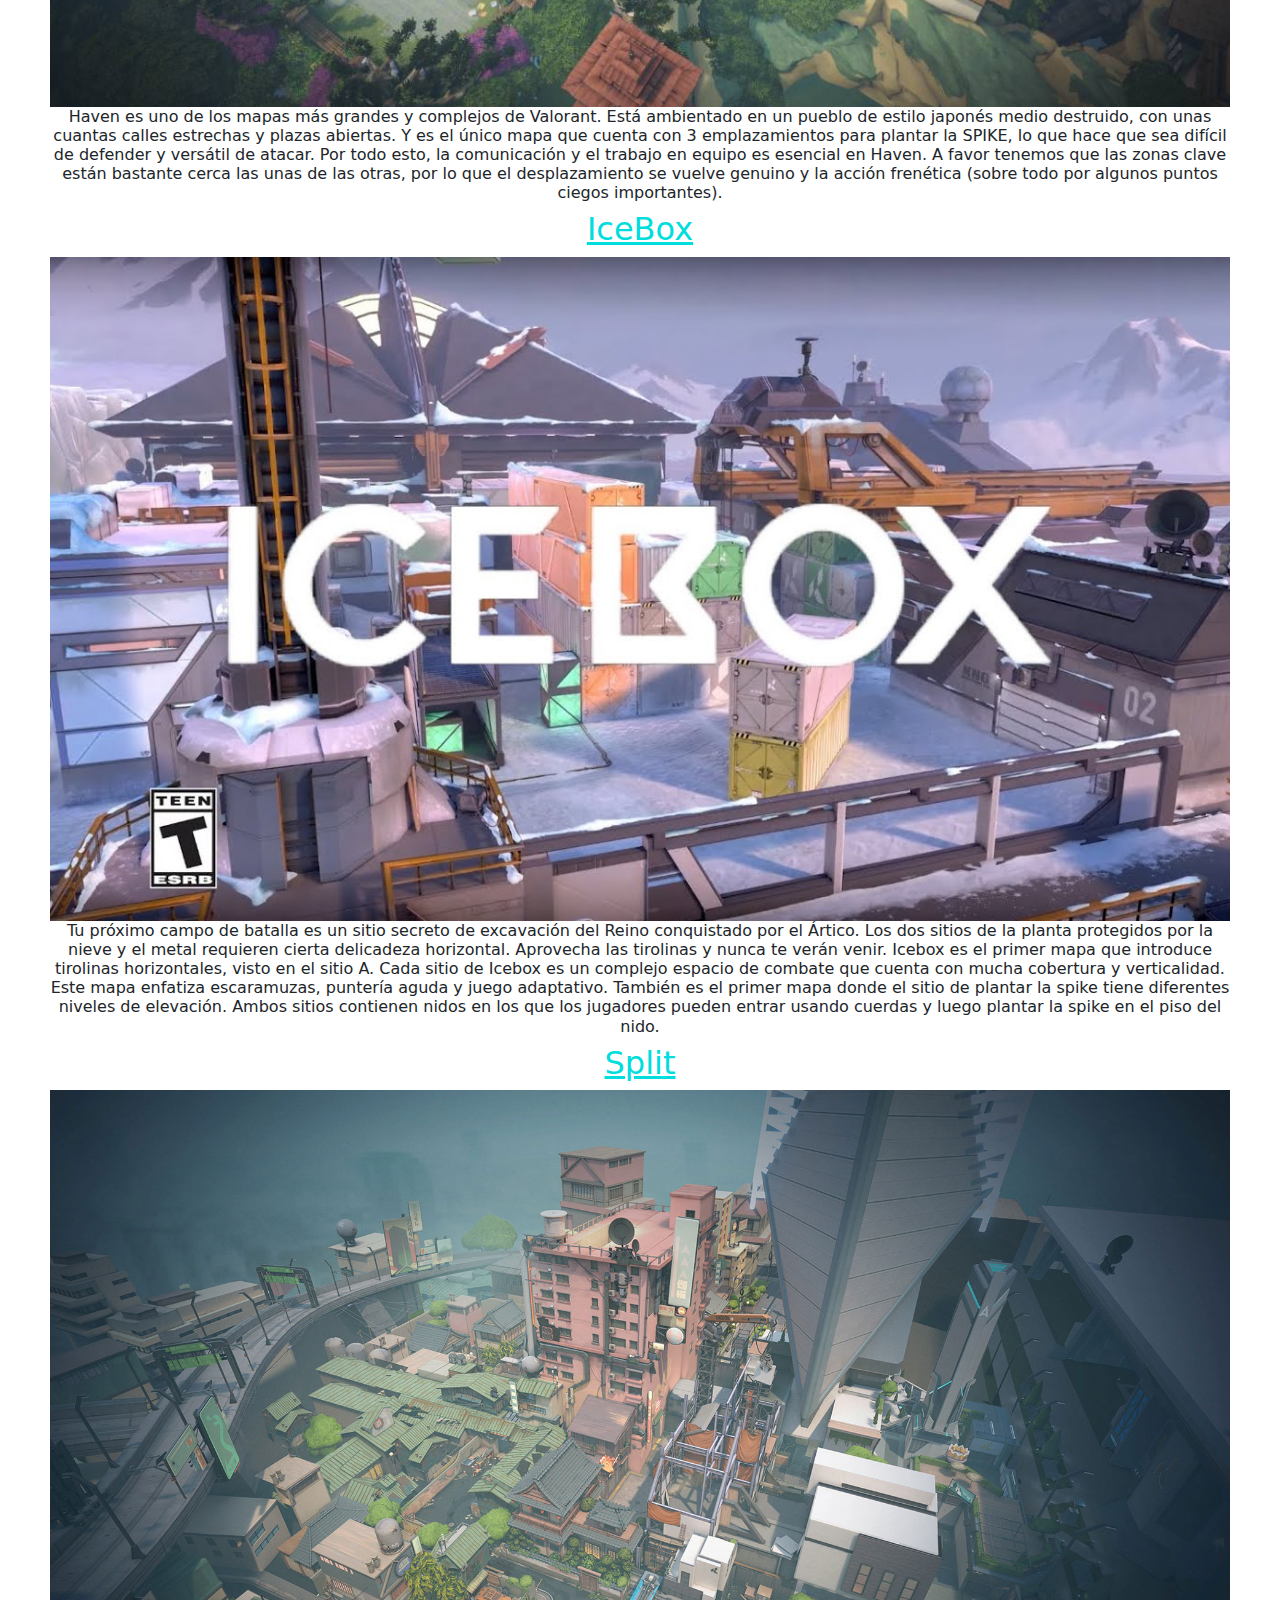
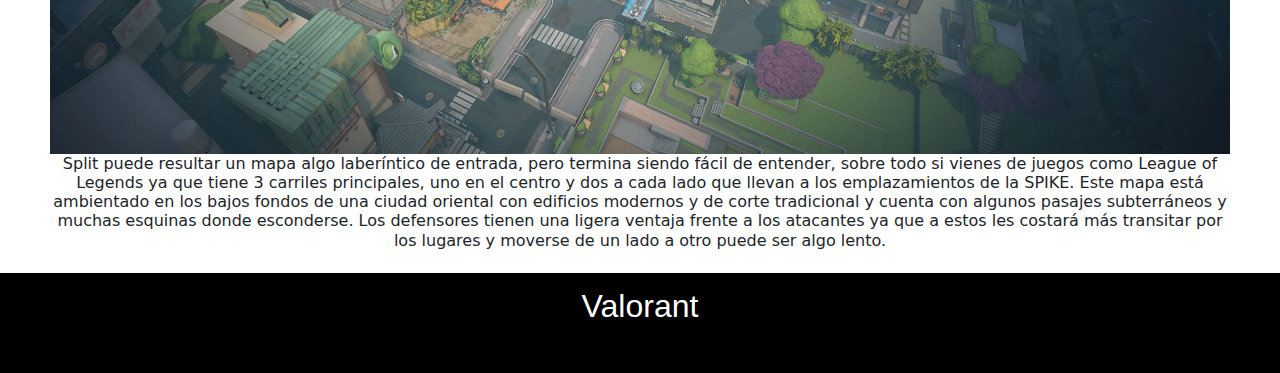
==== commit 1c80545e: "flex bs" ====
--- a/mapas.html
+++ b/mapas.html
@@ -12,8 +12,9 @@
     <!-- header -->
     <header id="flexHeader">
       <nav>
-        <button type="button" class="btn btn-primary" > <a class="links" href="index.html">Hogar</a> </button>
-        <button type="button" class="btn btn-primary" > <a class="links" href="mapas.html">Mapas</a> </button>
+        <a href="index.html"> <button type="button" class="btn btn-primary"> Hogar</button> </a>
+
+        <a href="mapas.html"> <button type="button" class="btn btn-primary"> Mapas</button> </a>
       </nav>
     </header>
 
@@ -51,7 +52,7 @@
 
       <!-- mapas -->
 
-        <div id="flexMapas">
+        <div class="d-flex row aling-item-center letraCentrada"> 
 
             <h3 class="nombreMapas h2">Ascent</h3>
 
--- a/css/estilos.css
+++ b/css/estilos.css
@@ -106,82 +106,59 @@
     top: 0px;
 }
 50%{
-   
-   left: 300px; 
+
+   left: 300px;
    top: 0;
 }
 75%{
-   
+
     left: 0px;
     top: 0px;
 }
 100%{
-    
-    left: 0px;
-    top: 0px;
-}   
+
+    left: 0px;
+    top: 0px;
+}
+}
+
+#imagenCentrada{
+  justify-self: center;
+  align-self: center;
 }
 
 @media screen and (min-width: 768px) {
-  #agentes {
-    display: grid;
-    grid-template-areas:
-      "agentes1 agentes1 img1"
-      "img2 agentes2 agentes2";
-  
-    grid-template-rows: 1fr 1fr;
-    grid-template-columns: 1fr 1fr 1fr;
+  #img2_responsive{
+    display: none;
   }
 }
 
 @media screen and (max-width: 768px) {
-  #agentes {
+  .row {
     display: flex;
     flex-direction: column;
     justify-content: center;
     align-items: center;
   }
-}
-
-
-
-#agentes1 {
-  grid-area: agentes1;
-  padding: 30px;
-}
-
-#agentes2 {
-  grid-area: agentes2;
-  padding: 30px;
-}
-#img1 {
-  grid-area: img1;
+  #img1{
+    width: 200%;
+  }
+
+  #img2 {
+    display: none;
+  }
+
+  #img2_responsive{
+    width: 80%;
+  }
+}
+
+.imgChicaMain{
   width: 80%;
   justify-self: center;
   align-self: center;
 }
 
-@media screen and (min-width: 768px) {
-  #img2 {
-    grid-area: img2;
-    width: 80%;
-    justify-self: center;
-    align-self: center;
-  }
-  #img2_responsive{
-    display: none;
-  }
-}
-
-@media screen and (max-width: 768px) {
-  #img2 {
-    display: none;;
-  }
-  #img2_responsive{
-    width: 80%;
-  }
-}
-
 .imgChica {
   width: 50%;
   height: 60%;
@@ -192,25 +169,16 @@
   margin-right: 20px;
 }
 
-.padreFlex {
-  display: flex;
-  flex-direction: row;
-}
-
 .letraGrande {
   font-size: 110%;
 }
 
-#flexMapas{
-  display: flex;
-  flex-direction: column;
-  justify-content: center;
-  align-items: center;
-  text-align: center;
-  font-size: 15px;
-  font-family: "Lucida Sans", "Lucida Sans Regular", "Lucida Grande",
-    "Lucida Sans Unicode", Geneva, Verdana, sans-serif;
-
+.letraCentrada{
+  text-align: center;
+}
+
+#imgChica{
+  width: 50%;
 }
 
 .nombreMapas {
@@ -250,18 +218,18 @@
     top: 0px;
 }
 50%{
-   
-   left: 300px; 
+
+   left: 300px;
    top: 0;
 }
 75%{
-   
+
     left: 0px;
     top: 0px;
 }
 100%{
-    
-    left: 0px;
-    top: 0px;
-}   
-}
+
+    left: 0px;
+    top: 0px;
+}
+}
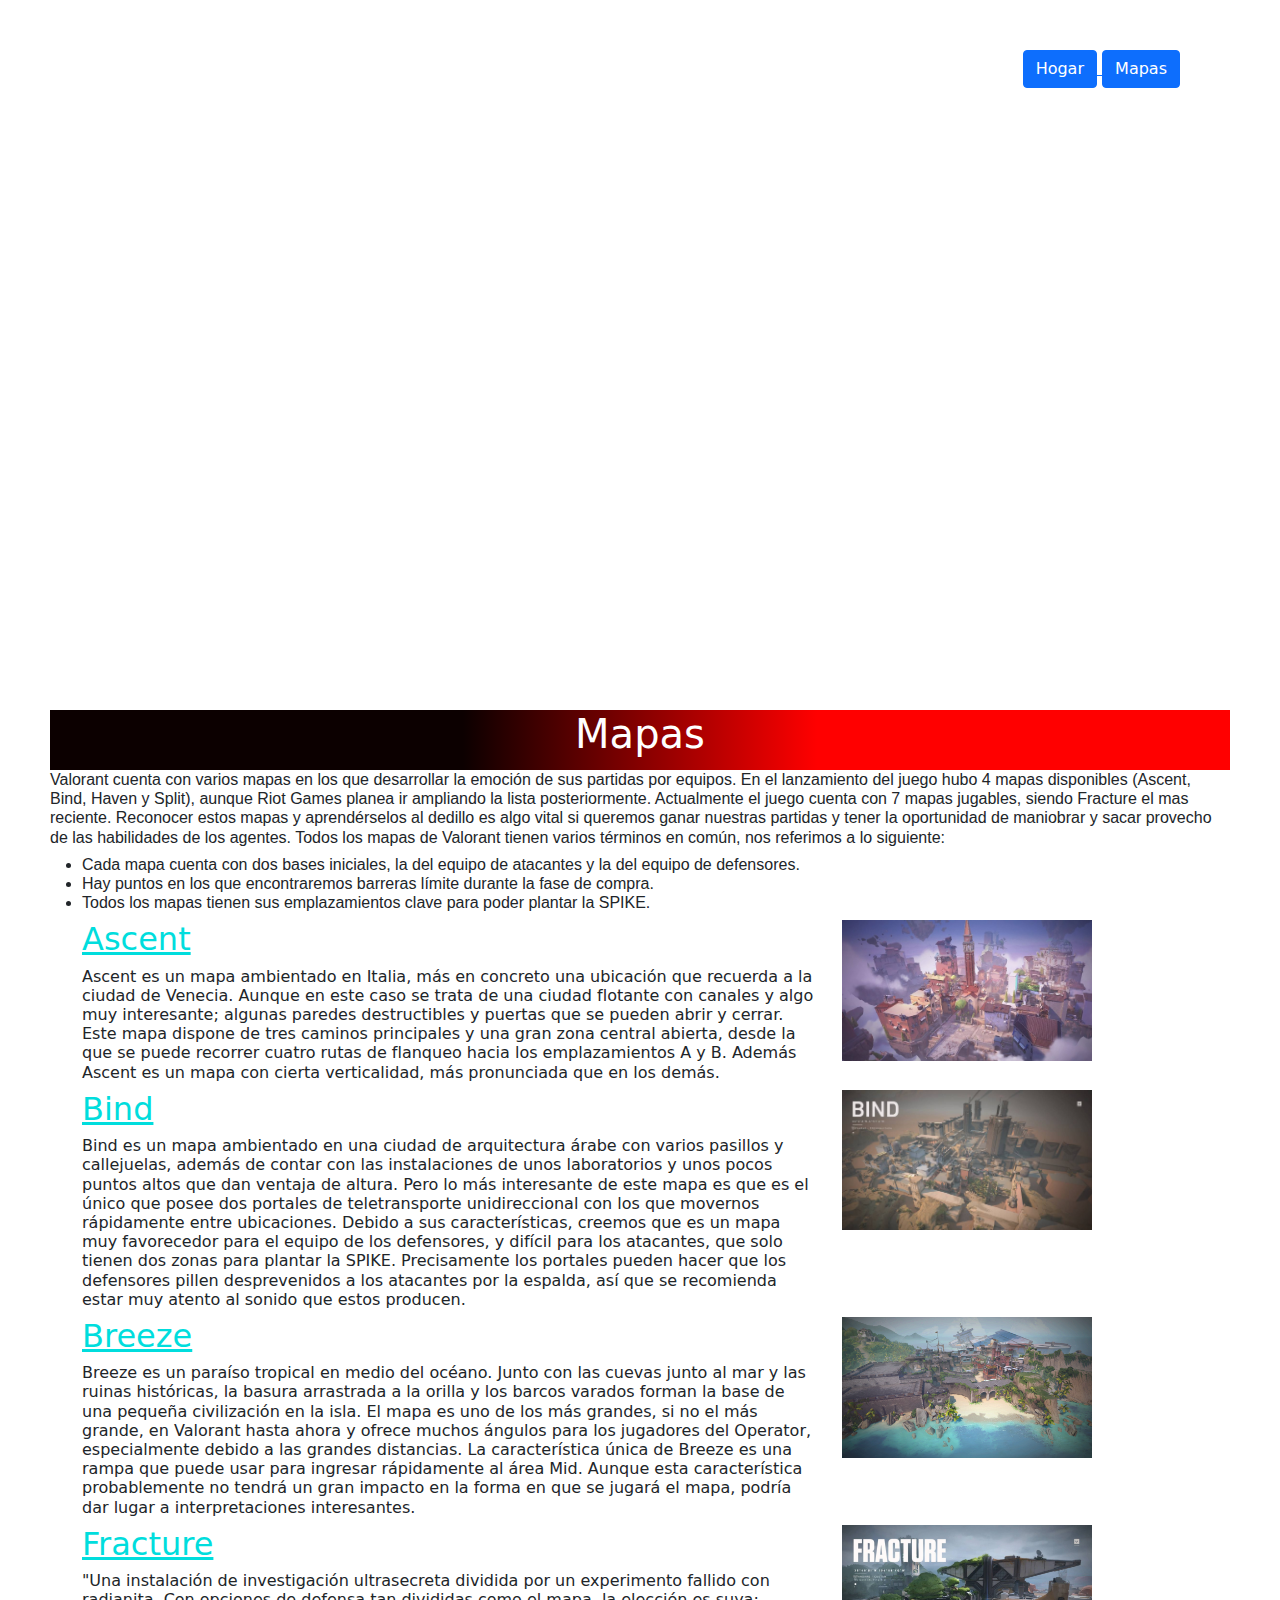
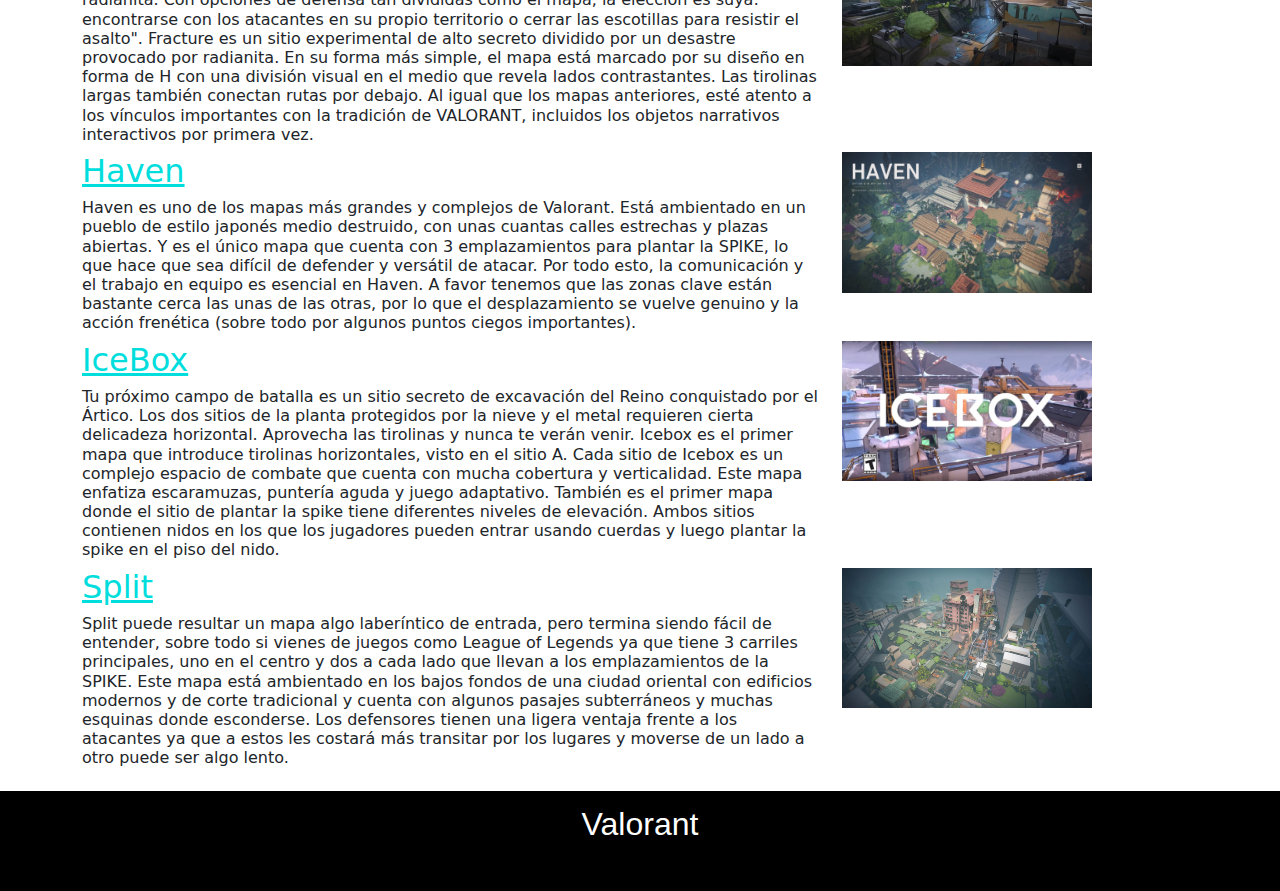
==== commit 0d7a7111: "container" ====
--- a/mapas.html
+++ b/mapas.html
@@ -5,152 +5,217 @@
     <meta http-equiv="X-UA-Compatible" content="IE=edge" />
     <meta name="viewport" content="width=device-width, initial-scale=1.0" />
     <link rel="stylesheet" href="css/estilos.css" />
-    <link rel="stylesheet" href="bootstrap/css/bootstrap.css"> 
+    <link rel="stylesheet" href="bootstrap/css/bootstrap.css" />
     <title>Mapas</title>
   </head>
   <body>
     <!-- header -->
     <header id="flexHeader">
       <nav>
-        <a href="index.html"> <button type="button" class="btn btn-primary"> Hogar</button> </a>
-
-        <a href="mapas.html"> <button type="button" class="btn btn-primary"> Mapas</button> </a>
+        <a href="index.html">
+          <button type="button" class="btn btn-primary">Hogar</button>
+        </a>
+
+        <a href="mapas.html">
+          <button type="button" class="btn btn-primary">Mapas</button>
+        </a>
       </nav>
     </header>
 
     <main>
-        <section class="tituloMain">
-            <h1 class="h1-animacion"> Mapas </h1>
-            </section>
-
-        <p class="textos h6">
-            Valorant cuenta con varios mapas en los  que desarrollar la emoción de
-            sus partidas por equipos. En el lanzamiento del juego hubo 4 mapas
-            disponibles (Ascent, Bind, Haven y Split), aunque Riot Games planea ir
-            ampliando la lista posteriormente.  Actualmente el juego cuenta con 7
-            mapas jugables, siendo Fracture el mas reciente. Reconocer estos mapas y
-            aprendérselos al dedillo es algo vital si queremos ganar nuestras
-            partidas y tener la oportunidad de maniobrar y sacar provecho de las
-            habilidades de los agentes. Todos los mapas de Valorant tienen varios
-            términos en común, nos referimos a lo siguiente:
-       </p>
-
-       <ul class="textos h6">
+      <section class="tituloMain">
+        <h1 class="h1-animacion">Mapas</h1>
+      </section>
+
+      <p class="textos h6">
+        Valorant cuenta con varios mapas en los que desarrollar la emoción de
+        sus partidas por equipos. En el lanzamiento del juego hubo 4 mapas
+        disponibles (Ascent, Bind, Haven y Split), aunque Riot Games planea ir
+        ampliando la lista posteriormente. Actualmente el juego cuenta con 7
+        mapas jugables, siendo Fracture el mas reciente. Reconocer estos mapas y
+        aprendérselos al dedillo es algo vital si queremos ganar nuestras
+        partidas y tener la oportunidad de maniobrar y sacar provecho de las
+        habilidades de los agentes. Todos los mapas de Valorant tienen varios
+        términos en común, nos referimos a lo siguiente:
+      </p>
+
+      <ul class="textos h6">
         <li>
-            Cada mapa cuenta con dos bases iniciales, la del equipo de atacantes y
-            la del equipo de defensores.
+          Cada mapa cuenta con dos bases iniciales, la del equipo de atacantes y
+          la del equipo de defensores.
         </li>
         <li>
-            Hay puntos en los que encontraremos barreras límite durante la fase de
-            compra.
+          Hay puntos en los que encontraremos barreras límite durante la fase de
+          compra.
         </li>
         <li>
-            Todos los mapas tienen sus emplazamientos clave para poder plantar la
-            SPIKE.
+          Todos los mapas tienen sus emplazamientos clave para poder plantar la
+          SPIKE.
         </li>
       </ul>
 
       <!-- mapas -->
 
-        <div class="d-flex row aling-item-center letraCentrada"> 
-
+      <div class="container">
+        <div class="row aling-items-center">
+          <div class="col-8">
             <h3 class="nombreMapas h2">Ascent</h3>
 
+            <p class="h6">
+              Ascent es un mapa ambientado en Italia, más en concreto una
+              ubicación que recuerda a la ciudad de Venecia. Aunque en este caso
+              se trata de una ciudad flotante con canales y algo muy
+              interesante; algunas paredes destructibles y puertas que se pueden
+              abrir y cerrar. Este mapa dispone de tres caminos principales y
+              una gran zona central abierta, desde la que se puede recorrer
+              cuatro rutas de flanqueo hacia los emplazamientos A y B. Además
+              Ascent es un mapa con cierta verticalidad, más pronunciada que en
+              los demás.
+            </p>
+          </div>
+
+          <div class="col-4">
             <img src="css/ascent.jpeg" class="imgChica" />
-
-            <p class="h6">
-                Ascent es un mapa ambientado en Italia, más en concreto una ubicación
-                que recuerda a la ciudad de Venecia. Aunque en este caso se trata de
-                una ciudad flotante con canales y algo muy interesante; algunas
-                paredes destructibles y puertas que se pueden abrir y cerrar. Este
-                mapa dispone de tres caminos principales y una gran zona central
-                abierta, desde la que se puede recorrer cuatro rutas de flanqueo hacia
-                los emplazamientos A y B. Además Ascent es un mapa con cierta
-                verticalidad, más pronunciada que en los demás.
-            </p>
-
+          </div>
+
+          <div class="col-8">
             <h3 class="nombreMapas h2">Bind</h3>
 
+            <p class="h6">
+              Bind es un mapa ambientado en una ciudad de arquitectura árabe con
+              varios pasillos y callejuelas, además de contar con las
+              instalaciones de unos laboratorios y unos pocos puntos altos que
+              dan ventaja de altura. Pero lo más interesante de este mapa es que
+              es el único que posee dos portales de teletransporte
+              unidireccional con los que movernos rápidamente entre ubicaciones.
+              Debido a sus características, creemos que es un mapa muy
+              favorecedor para el equipo de los defensores, y difícil para los
+              atacantes, que solo tienen dos zonas para plantar la SPIKE.
+              Precisamente los portales pueden hacer que los defensores pillen
+              desprevenidos a los atacantes por la espalda, así que se
+              recomienda estar muy atento al sonido que estos producen.
+            </p>
+          </div>
+
+          <div class="col-4">
             <img src="css/Bind---.jpg" class="imgChica" />
-
-            <p class="h6">
-                Bind es un mapa ambientado en una ciudad de arquitectura árabe con
-                varios pasillos y callejuelas, además de contar con las instalaciones
-                de unos laboratorios y unos pocos puntos altos que dan ventaja de
-                altura. Pero lo más interesante de este mapa es que es el único que
-                posee dos portales de teletransporte unidireccional con los que
-                movernos rápidamente entre ubicaciones. Debido a sus características,
-                creemos que es un mapa muy favorecedor para el equipo de los
-                defensores, y difícil para los atacantes, que solo tienen dos zonas
-                para plantar la SPIKE. Precisamente los portales pueden hacer que los
-                defensores pillen desprevenidos a los atacantes por la espalda, así
-                que se recomienda estar muy atento al sonido que estos producen.
-            </p>
-
+          </div>
+
+          <div class="col-8">
             <h3 class="nombreMapas h2">Breeze</h3>
 
+            <p class="h6">
+              Breeze es un paraíso tropical en medio del océano. Junto con las
+              cuevas junto al mar y las ruinas históricas, la basura arrastrada
+              a la orilla y los barcos varados forman la base de una pequeña
+              civilización en la isla. El mapa es uno de los más grandes, si no
+              el más grande, en Valorant hasta ahora y ofrece muchos ángulos
+              para los jugadores del Operator, especialmente debido a las
+              grandes distancias. La característica única de Breeze es una rampa
+              que puede usar para ingresar rápidamente al área Mid. Aunque esta
+              característica probablemente no tendrá un gran impacto en la forma
+              en que se jugará el mapa, podría dar lugar a interpretaciones
+              interesantes.
+            </p>
+          </div>
+
+          <div class="col-4">
             <img src="css/Breeze.png" class="imgChica" />
-
-            <p class="h6">
-                Breeze es un paraíso tropical en medio del océano. Junto con las
-                cuevas junto al mar y las ruinas históricas, la basura arrastrada a la
-                orilla y los barcos varados forman la base de una pequeña civilización
-                en la isla. El mapa es uno de los más grandes, si no el más grande, en
-                Valorant hasta ahora y ofrece muchos ángulos para los jugadores del
-                Operator, especialmente debido a las grandes distancias. La
-                característica única de Breeze es una rampa que puede usar para
-                ingresar rápidamente al área Mid. Aunque esta característica
-                probablemente no tendrá un gran impacto en la forma en que se jugará
-                el mapa, podría dar lugar a interpretaciones interesantes.
-            </p>
-
+          </div>
+
+          <div class="col-8">
             <h4 class="nombreMapas h2">Fracture</h4>
 
-            <img src="css/Fracture.jpg" class="imgChica">
-
-            <p class="h6">
-                "Una instalación de investigación ultrasecreta dividida por un experimento fallido con radianita. Con opciones de defensa tan divididas como el mapa, la elección es suya: encontrarse con los atacantes en su propio territorio o cerrar las escotillas para resistir el asalto".
-                    
-                Fracture es un sitio experimental de alto secreto dividido por un desastre provocado por radianita. En su forma más simple, el mapa está marcado por su diseño en forma de H con una división visual en el medio que revela lados contrastantes. Las tirolinas largas también conectan rutas por debajo. Al igual que los mapas anteriores, esté atento a los vínculos importantes con la tradición de VALORANT, incluidos los objetos narrativos interactivos por primera vez.
-            </p>
-
+            <p class="h6">
+              "Una instalación de investigación ultrasecreta dividida por un
+              experimento fallido con radianita. Con opciones de defensa tan
+              divididas como el mapa, la elección es suya: encontrarse con los
+              atacantes en su propio territorio o cerrar las escotillas para
+              resistir el asalto". Fracture es un sitio experimental de alto
+              secreto dividido por un desastre provocado por radianita. En su
+              forma más simple, el mapa está marcado por su diseño en forma de H
+              con una división visual en el medio que revela lados
+              contrastantes. Las tirolinas largas también conectan rutas por
+              debajo. Al igual que los mapas anteriores, esté atento a los
+              vínculos importantes con la tradición de VALORANT, incluidos los
+              objetos narrativos interactivos por primera vez.
+            </p>
+          </div>
+
+          <div class="col-4">
+            <img src="css/Fracture.jpg" class="imgChica" />
+          </div>
+
+          <div class="col-8">
             <h4 class="nombreMapas h2">Haven</h4>
 
-            <img src="css/Haven.jpg" class="imgChica">
-
-            <p class="h6">
-                Haven es uno de los mapas más grandes y complejos de Valorant. Está ambientado en un pueblo de estilo japonés medio destruido, con unas cuantas calles estrechas y plazas abiertas. Y es el único mapa que cuenta con 3 emplazamientos para plantar la SPIKE, lo que hace que sea difícil de defender y versátil de atacar.
-
-                Por todo esto, la comunicación y el trabajo en equipo es esencial en Haven. A favor tenemos que las zonas clave están bastante cerca las unas de las otras, por lo que el desplazamiento se vuelve genuino y la acción frenética (sobre todo por algunos puntos ciegos importantes).
-            </p>
-
+            <p class="h6">
+              Haven es uno de los mapas más grandes y complejos de Valorant.
+              Está ambientado en un pueblo de estilo japonés medio destruido,
+              con unas cuantas calles estrechas y plazas abiertas. Y es el único
+              mapa que cuenta con 3 emplazamientos para plantar la SPIKE, lo que
+              hace que sea difícil de defender y versátil de atacar. Por todo
+              esto, la comunicación y el trabajo en equipo es esencial en Haven.
+              A favor tenemos que las zonas clave están bastante cerca las unas
+              de las otras, por lo que el desplazamiento se vuelve genuino y la
+              acción frenética (sobre todo por algunos puntos ciegos
+              importantes).
+            </p>
+          </div>
+
+          <div class="col-4">
+            <img src="css/Haven.jpg" class="imgChica" />
+          </div>
+
+          <div class="col-8">
             <h4 class="nombreMapas h2">IceBox</h4>
 
-            <img src="css/IceBox.jpg" class="imgChica">
-
-            <p class="h6">
-                Tu próximo campo de batalla es un sitio secreto de excavación del Reino conquistado por el Ártico. Los dos sitios de la planta protegidos por la nieve y el metal requieren cierta delicadeza horizontal. Aprovecha las tirolinas y nunca te verán venir.
-
-                Icebox es el primer mapa que introduce tirolinas horizontales, visto en el sitio A. Cada sitio de Icebox es un complejo espacio de combate que cuenta con mucha cobertura y verticalidad. Este mapa enfatiza escaramuzas, puntería aguda y juego adaptativo.
-                    
-                También es el primer mapa donde el sitio de plantar la spike tiene diferentes niveles de elevación. Ambos sitios contienen nidos en los que los jugadores pueden entrar usando cuerdas y luego plantar la spike en el piso del nido.
-            </p>
-
+            <p class="h6">
+              Tu próximo campo de batalla es un sitio secreto de excavación del
+              Reino conquistado por el Ártico. Los dos sitios de la planta
+              protegidos por la nieve y el metal requieren cierta delicadeza
+              horizontal. Aprovecha las tirolinas y nunca te verán venir. Icebox
+              es el primer mapa que introduce tirolinas horizontales, visto en
+              el sitio A. Cada sitio de Icebox es un complejo espacio de combate
+              que cuenta con mucha cobertura y verticalidad. Este mapa enfatiza
+              escaramuzas, puntería aguda y juego adaptativo. También es el
+              primer mapa donde el sitio de plantar la spike tiene diferentes
+              niveles de elevación. Ambos sitios contienen nidos en los que los
+              jugadores pueden entrar usando cuerdas y luego plantar la spike en
+              el piso del nido.
+            </p>
+          </div>
+
+          <div class="col-4">
+            <img src="css/IceBox.jpg" class="imgChica" />
+          </div>
+
+          <div class="col-8">
             <h4 class="nombreMapas h2">Split</h4>
-            <img src="css/Split.jpg" class="imgChica">
-
-            <p class="h6">
-                Split puede resultar un mapa algo laberíntico de entrada, pero termina siendo fácil de entender, sobre todo si vienes de juegos como League of Legends ya que tiene 3 carriles principales, uno en el centro y dos a cada lado que llevan a los emplazamientos de la SPIKE.
-
-                Este mapa está ambientado en los bajos fondos de una ciudad oriental con edificios modernos y de corte tradicional y cuenta con algunos pasajes subterráneos y muchas esquinas donde esconderse. Los defensores tienen una ligera ventaja frente a los atacantes ya que a estos les costará más transitar por los lugares y moverse de un lado a otro puede ser algo lento.
-            </p>
+
+            <p class="h6">
+              Split puede resultar un mapa algo laberíntico de entrada, pero
+              termina siendo fácil de entender, sobre todo si vienes de juegos
+              como League of Legends ya que tiene 3 carriles principales, uno en
+              el centro y dos a cada lado que llevan a los emplazamientos de la
+              SPIKE. Este mapa está ambientado en los bajos fondos de una ciudad
+              oriental con edificios modernos y de corte tradicional y cuenta
+              con algunos pasajes subterráneos y muchas esquinas donde
+              esconderse. Los defensores tienen una ligera ventaja frente a los
+              atacantes ya que a estos les costará más transitar por los lugares
+              y moverse de un lado a otro puede ser algo lento.
+            </p>
+          </div>
+
+          <div class="col-4">
+            <img src="css/Split.jpg" class="imgChica" />
+          </div>
         </div>
+      </div>
     </main>
 
     <footer id="textFooter">
-        <h2 class="animacionFooter">Valorant</h2>
+      <h2 class="animacionFooter">Valorant</h2>
     </footer>
-
-    
   </body>
 </html>
--- a/css/estilos.css
+++ b/css/estilos.css
@@ -1,8 +1,7 @@
-*{
+* {
   margin: 0;
   padding: 0;
 }
-
 
 #grilla {
   display: grid;
@@ -35,9 +34,15 @@
 }
 
 @keyframes glowing {
-  0% { background-position: 0 0; }
-  50% { background-position: 400% 0; }
-  100% { background-position: 0 0; }
+  0% {
+    background-position: 0 0;
+  }
+  50% {
+    background-position: 400% 0;
+  }
+  100% {
+    background-position: 0 0;
+  }
 }
 
 .links:link {
@@ -59,7 +64,12 @@
 }
 
 .titulosSection {
-  background: linear-gradient(90deg, rgba(131,58,180,1) 0%, rgba(253,29,29,1) 50%, rgba(252,176,69,1) 100%);
+  background: linear-gradient(
+    90deg,
+    rgba(131, 58, 180, 1) 0%,
+    rgba(253, 29, 29, 1) 50%,
+    rgba(252, 176, 69, 1) 100%
+  );
   color: white;
   text-align: center;
   font-size: 22px;
@@ -68,7 +78,7 @@
 .textos {
   font-size: 15px;
   font-family: "Lucida Sans", "Lucida Sans Regular", "Lucida Grande",
-  "Lucida Sans Unicode", Geneva, Verdana, sans-serif;
+    "Lucida Sans Unicode", Geneva, Verdana, sans-serif;
 }
 
 main {
@@ -77,7 +87,11 @@
 }
 
 .tituloMain {
-  background: linear-gradient(90deg, rgba(12,0,0,1) 35%, rgba(255,0,0,1) 65%);
+  background: linear-gradient(
+    90deg,
+    rgba(12, 0, 0, 1) 35%,
+    rgba(255, 0, 0, 1) 65%
+  );
   color: white;
   height: 60px;
   text-align: center;
@@ -86,7 +100,7 @@
   margin-right: 0px;
 }
 
-.h1-animacion{
+.h1-animacion {
   display: inline;
   animation-name: titulomain;
   animation-duration: 4s;
@@ -96,39 +110,36 @@
 }
 
 @keyframes titulomain {
-  0%{
+  0% {
     left: 0;
     top: 0;
-}
-25%{
+  }
+  25% {
     color: black;
     left: 300px;
     top: 0px;
-}
-50%{
-
-   left: 300px;
-   top: 0;
-}
-75%{
-
-    left: 0px;
-    top: 0px;
-}
-100%{
-
-    left: 0px;
-    top: 0px;
-}
-}
-
-#imagenCentrada{
+  }
+  50% {
+    left: 300px;
+    top: 0;
+  }
+  75% {
+    left: 0px;
+    top: 0px;
+  }
+  100% {
+    left: 0px;
+    top: 0px;
+  }
+}
+
+#imagenCentrada {
   justify-self: center;
   align-self: center;
 }
 
 @media screen and (min-width: 768px) {
-  #img2_responsive{
+  #img2_responsive {
     display: none;
   }
 }
@@ -139,8 +150,9 @@
     flex-direction: column;
     justify-content: center;
     align-items: center;
-  }
-  #img1{
+    text-align: center;
+  }
+  #img1 {
     width: 200%;
   }
 
@@ -148,20 +160,19 @@
     display: none;
   }
 
-  #img2_responsive{
+  #img2_responsive {
     width: 80%;
   }
 }
 
-.imgChicaMain{
+.imgChicaMain {
   width: 80%;
   justify-self: center;
   align-self: center;
 }
 
 .imgChica {
-  width: 50%;
-  height: 60%;
+  width: 250px;
 }
 
 section {
@@ -173,11 +184,11 @@
   font-size: 110%;
 }
 
-.letraCentrada{
-  text-align: center;
-}
-
-#imgChica{
+.letraCentrada {
+  text-align: center;
+}
+
+#imgChica {
   width: 50%;
 }
 
@@ -187,19 +198,20 @@
   text-decoration: underline rgb(0, 221, 221);
 }
 
-footer{
+footer {
   background-color: black;
   margin-top: 15px;
 }
-#textFooter{
-  color: white;
-  text-align: center;
-  font-family: "Lucida Sans", "Lucida Sans Regular", "Lucida Grande", "Lucida Sans Unicode", Geneva, Verdana, sans-serif;
+#textFooter {
+  color: white;
+  text-align: center;
+  font-family: "Lucida Sans", "Lucida Sans Regular", "Lucida Grande",
+    "Lucida Sans Unicode", Geneva, Verdana, sans-serif;
   font-size: 40px;
   height: 100px;
 }
 
-.animacionFooter{
+.animacionFooter {
   display: inline;
   animation-name: footer;
   animation-duration: 4s;
@@ -208,28 +220,25 @@
   animation-iteration-count: infinite;
 }
 @keyframes footer {
-  0%{
+  0% {
     left: 0;
     top: 0;
-}
-25%{
+  }
+  25% {
     color: red;
     left: 300px;
     top: 0px;
-}
-50%{
-
-   left: 300px;
-   top: 0;
-}
-75%{
-
-    left: 0px;
-    top: 0px;
-}
-100%{
-
-    left: 0px;
-    top: 0px;
-}
-}
+  }
+  50% {
+    left: 300px;
+    top: 0;
+  }
+  75% {
+    left: 0px;
+    top: 0px;
+  }
+  100% {
+    left: 0px;
+    top: 0px;
+  }
+}
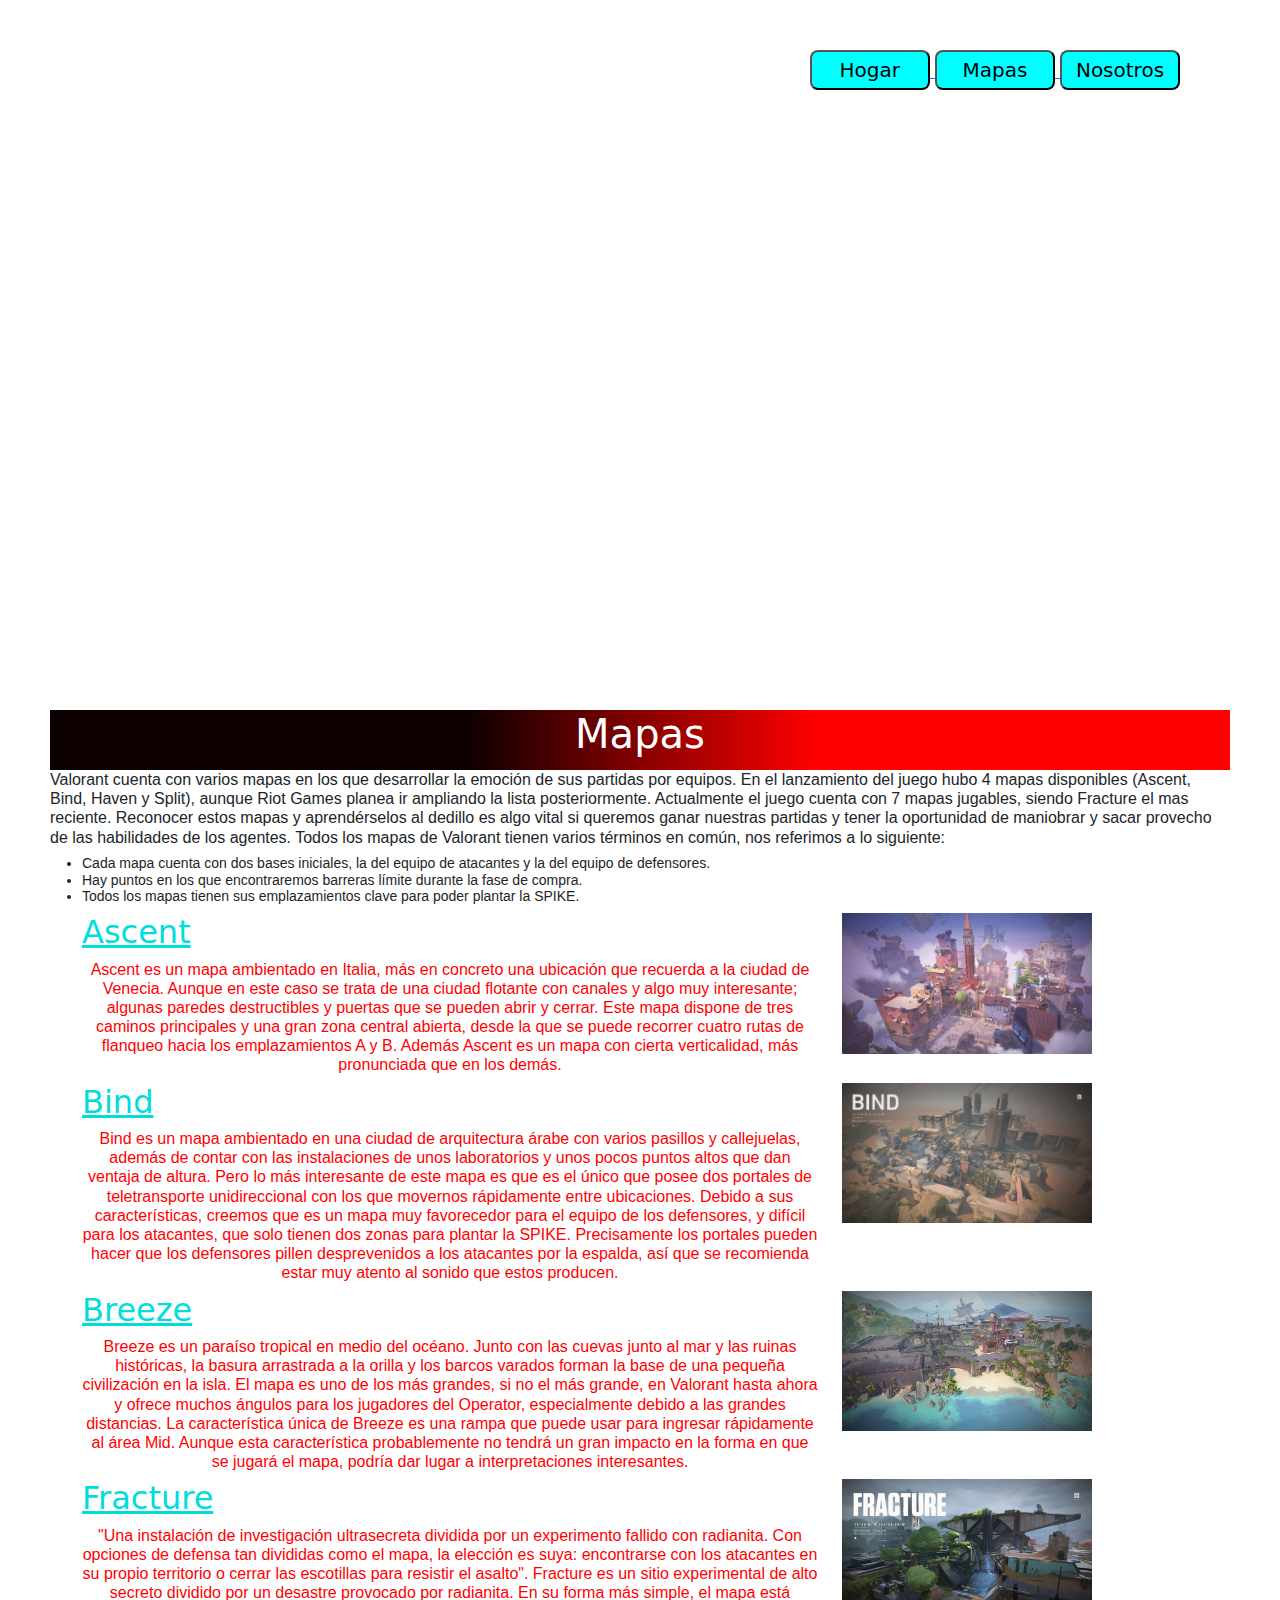
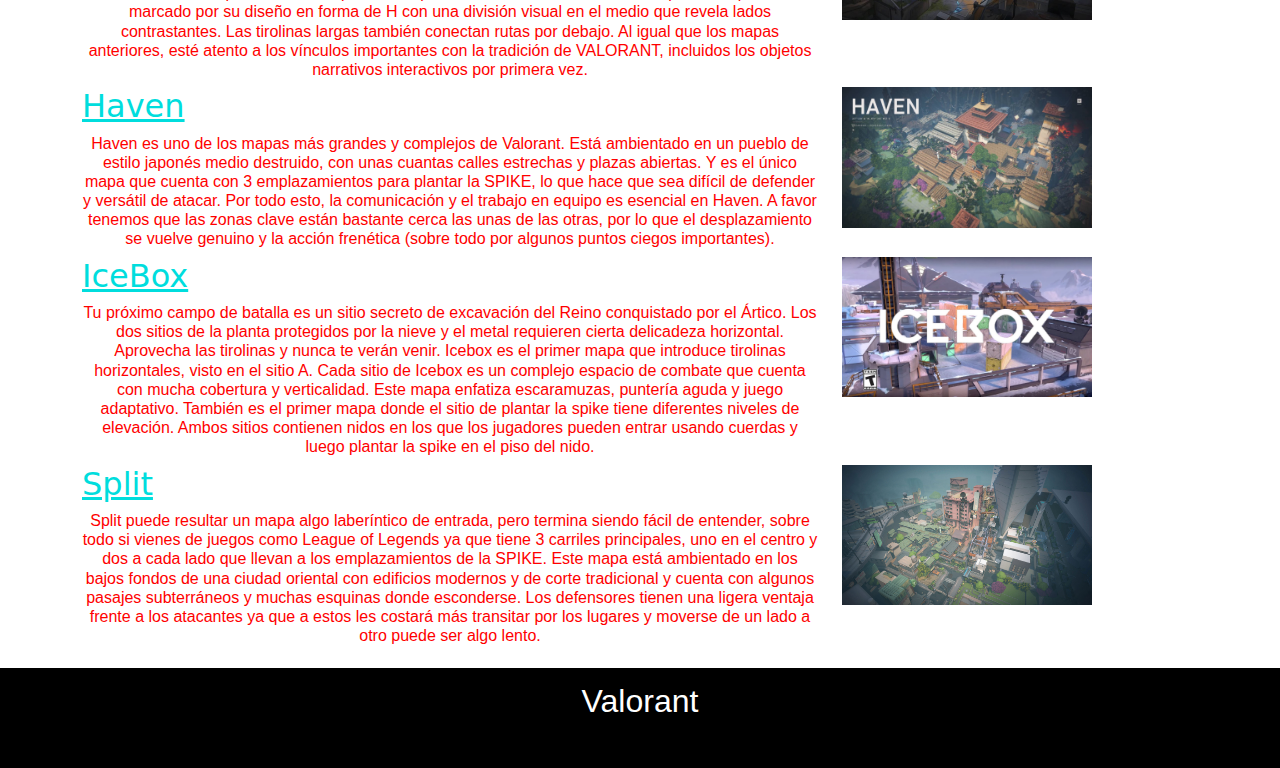
==== commit 25ff1304: "sass 2" ====
--- a/mapas.html
+++ b/mapas.html
@@ -6,18 +6,22 @@
     <meta name="viewport" content="width=device-width, initial-scale=1.0" />
     <link rel="stylesheet" href="css/estilos.css" />
     <link rel="stylesheet" href="bootstrap/css/bootstrap.css" />
-    <title>Mapas</title>
+    <title>Mapas-Valorant</title>
   </head>
   <body>
     <!-- header -->
     <header id="flexHeader">
       <nav>
         <a href="index.html">
-          <button type="button" class="btn btn-primary">Hogar</button>
+          <button type="button" class="boton">Hogar</button>
         </a>
 
         <a href="mapas.html">
-          <button type="button" class="btn btn-primary">Mapas</button>
+          <button type="button" class="boton">Mapas</button>
+        </a>
+
+        <a href="nosotros.html">
+          <button type="button" class="boton">Nosotros</button>
         </a>
       </nav>
     </header>
--- a/css/estilos.css
+++ b/css/estilos.css
@@ -7,24 +7,37 @@
   display: grid;
   grid-area: "header" "section" "main" "footer";
 }
-/* grid body */
 
 #flexHeader {
   display: flex;
   height: 700px;
   justify-content: end;
-
   margin-left: 50px;
   margin-right: 50px;
   padding: 50px;
-
   background-image: url("https://valorantstrike.com/wp-content/uploads/2020/07/Valorant-Wallpaper-Boys-Dark-Display.jpg");
   background-size: cover;
   background-position: center center;
   background-attachment: fixed;
   background-repeat: no-repeat;
-
   margin-bottom: 10px;
+}
+
+header nav a button:hover {
+  font-size: 30px;
+  width: 120px;
+  height: 50px;
+  background-color: blue;
+  color: white;
+}
+
+.boton {
+  width: 120px;
+  height: 40px;
+  font-size: 20px;
+  color: black;
+  background-color: aqua;
+  border-radius: 8px;
 }
 
 .links {
@@ -44,7 +57,6 @@
     background-position: 0 0;
   }
 }
-
 .links:link {
   color: white;
 }
@@ -58,18 +70,12 @@
   flex-direction: column;
   justify-content: center;
   align-items: center;
-
   margin-left: 50px;
   margin-right: 50px;
 }
 
 .titulosSection {
-  background: linear-gradient(
-    90deg,
-    rgba(131, 58, 180, 1) 0%,
-    rgba(253, 29, 29, 1) 50%,
-    rgba(252, 176, 69, 1) 100%
-  );
+  background: linear-gradient(90deg, #833ab4 0%, #fd1d1d 50%, #fcb045 100%);
   color: white;
   text-align: center;
   font-size: 22px;
@@ -77,8 +83,7 @@
 
 .textos {
   font-size: 15px;
-  font-family: "Lucida Sans", "Lucida Sans Regular", "Lucida Grande",
-    "Lucida Sans Unicode", Geneva, Verdana, sans-serif;
+  font-family: Arial, Helvetica, sans-serif;
 }
 
 main {
@@ -87,11 +92,7 @@
 }
 
 .tituloMain {
-  background: linear-gradient(
-    90deg,
-    rgba(12, 0, 0, 1) 35%,
-    rgba(255, 0, 0, 1) 65%
-  );
+  background: linear-gradient(90deg, #0c0000 35%, red 65%);
   color: white;
   height: 60px;
   text-align: center;
@@ -132,7 +133,6 @@
     top: 0px;
   }
 }
-
 #imagenCentrada {
   justify-self: center;
   align-self: center;
@@ -143,7 +143,6 @@
     display: none;
   }
 }
-
 @media screen and (max-width: 768px) {
   .row {
     display: flex;
@@ -152,6 +151,7 @@
     align-items: center;
     text-align: center;
   }
+
   #img1 {
     width: 200%;
   }
@@ -163,6 +163,15 @@
   #img2_responsive {
     width: 80%;
   }
+}
+main div p {
+  font-size: 20px;
+  color: red;
+  font-family: sans-serif;
+  text-align: center;
+}
+main ul li {
+  font-size: 14px;
 }
 
 .imgChicaMain {
@@ -194,19 +203,19 @@
 
 .nombreMapas {
   font-size: 150%;
-  color: rgb(0, 221, 221);
-  text-decoration: underline rgb(0, 221, 221);
+  color: #00dddd;
+  text-decoration: underline #00dddd;
 }
 
 footer {
   background-color: black;
   margin-top: 15px;
 }
+
 #textFooter {
   color: white;
   text-align: center;
-  font-family: "Lucida Sans", "Lucida Sans Regular", "Lucida Grande",
-    "Lucida Sans Unicode", Geneva, Verdana, sans-serif;
+  font-family: "Lucida Sans", "Lucida Sans Regular", "Lucida Grande", "Lucida Sans Unicode", Geneva, Verdana, sans-serif;
   font-size: 40px;
   height: 100px;
 }
@@ -219,6 +228,7 @@
   position: relative;
   animation-iteration-count: infinite;
 }
+
 @keyframes footer {
   0% {
     left: 0;
@@ -242,3 +252,57 @@
     top: 0px;
   }
 }
+.margin {
+  margin: 50px;
+}
+
+#main {
+  margin: 0px;
+  border: 0;
+  padding: 50px;
+}
+#main #contacto {
+  border-radius: 25px auto;
+  border: 5px;
+  padding: 10px;
+  display: grid;
+  background-color: #b4b4ff;
+}
+#main #contacto input,
+#main #contacto textarea {
+  margin: none;
+  border: 1px solid black;
+  padding: 5px 10px;
+}
+#main #contacto label {
+  padding: 6px;
+}
+
+.botones {
+  display: flex;
+  justify-content: center;
+  align-items: center;
+  margin-right: 14px;
+  margin-left: 14px;
+}
+
+.button, .button--limpiar {
+  margin-top: 5px;
+  margin-left: 8px;
+  margin-right: 8px;
+  width: 150px;
+  height: 50px;
+  background-color: aquamarine;
+  text-align: center;
+  font-size: 22px;
+  font-family: cursive;
+  color: black;
+  border-radius: 20px;
+  text-decoration: underline;
+}
+
+.h2-map-get {
+  font-size: 50px;
+}
+
+/*# sourceMappingURL=estilos.css.map */
